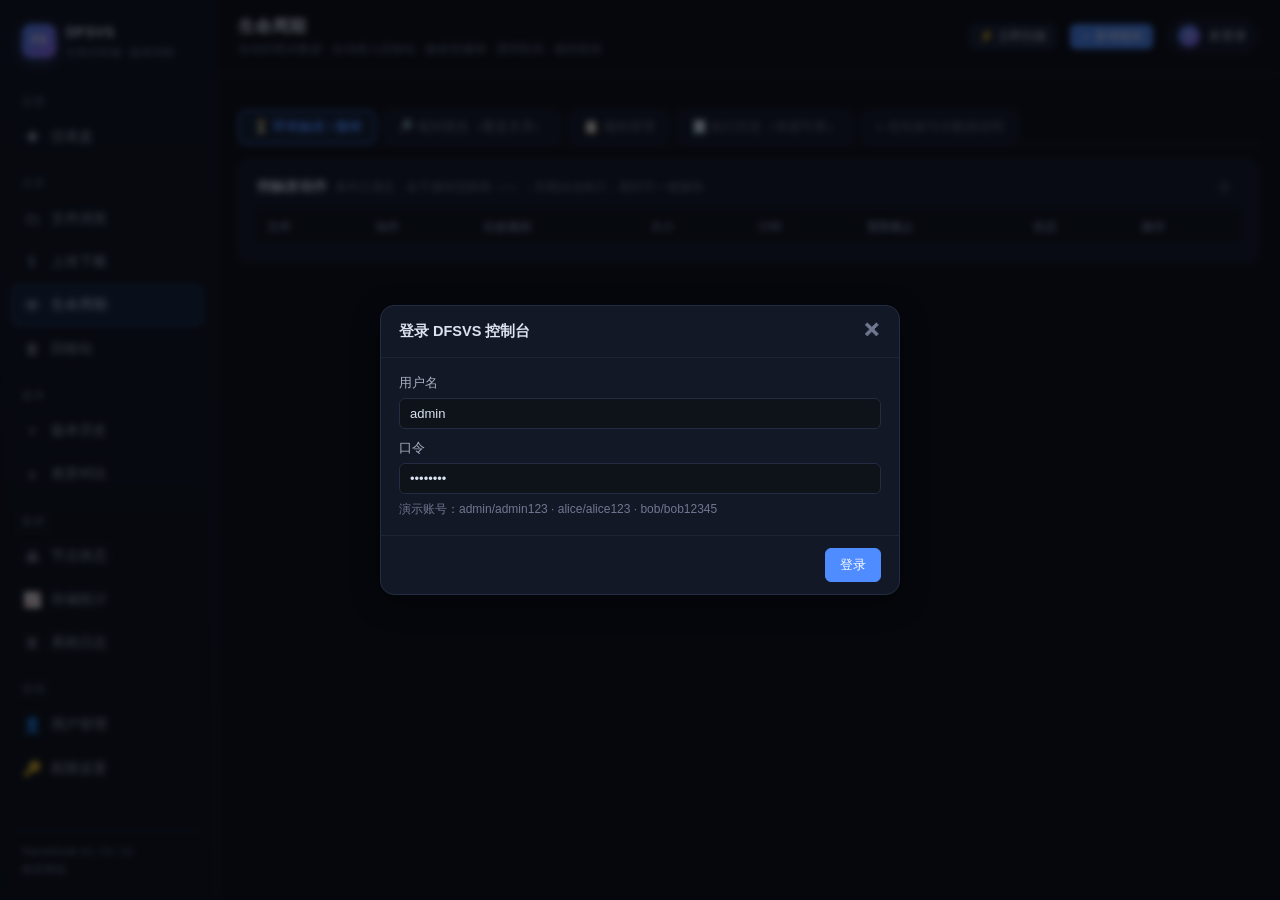
==== frontend/lifecycle.html @ ba08d22b "A RESULT" ====
<!DOCTYPE html>
<html lang="zh-CN">
<head>
<meta charset="utf-8">
<meta name="viewport" content="width=device-width, initial-scale=1">
<title>生命周期 · DFSVS</title>
<link rel="stylesheet" href="css/app.css">
<style>
  .rule-path { font-family: var(--mono); font-size: 12.5px; color: var(--accent); }
  .grace-pill { font-family: var(--mono); font-size: 12px; padding: 2px 8px;
    border-radius: 10px; background: var(--warn-soft); color: var(--warn);
    border: 1px solid rgba(240,165,53,.35); white-space: nowrap; }
  .grace-pill.urgent { background: var(--bad-soft); color: var(--bad);
    border-color: rgba(229,83,75,.4); }
  .act-archive { color: var(--info); }
  .act-trash { color: var(--warn); }
  .shadow-note { color: var(--muted); font-size: 11.5px; }
  .rule-off td { opacity: .55; }
  .tabs { display: flex; gap: 6px; margin-bottom: 14px; flex-wrap: wrap; }
  .tab { padding: 6px 14px; border: 1px solid var(--border); border-radius: 8px;
    background: var(--panel); cursor: pointer; font-size: 13px; user-select: none; }
  .tab.active { border-color: var(--accent); background: var(--accent-soft);
    color: var(--accent); font-weight: 600; }
  .filter-bar { display: flex; gap: 8px; align-items: center; margin-bottom: 10px; flex-wrap: wrap; }
  .filter-bar input, .filter-bar select { width: auto; padding: 4px 8px; }
  .lc-explain { line-height: 1.9; }
  .lc-explain b { color: var(--text); }
  .st-archived, .st-restored, .st-trashed, .st-canceled, .st-skipped { font-weight: 600; }
  .st-archived { color: var(--info); }
  .st-restored { color: var(--ok); }
  .st-trashed { color: var(--warn); }
  .st-canceled { color: var(--muted); }
  .cold-badge { font-size: 11px; }
</style>
</head>
<body>
<div class="layout">
  <aside id="sidebar" class="sidebar"></aside>
  <main class="main">
    <header class="topbar">
      <div>
        <h1 id="page-title">生命周期</h1>
        <div class="sub" id="page-sub">自动归档冷数据 · 自动移入回收站 · 触发前撤销 · 透明取回 · 规则留痕</div>
      </div>
      <div class="spacer"></div>
      <button class="btn sm" id="btn-scan" title="立即执行一轮评估">⚡ 立即扫描</button>
      <button class="btn sm primary" id="btn-add">＋ 新增规则</button>
      <div class="userchip" id="userchip"></div>
    </header>

    <section class="content">
      <div id="no-perm" class="card" style="display:none">
        <div class="empty"><div class="big">🔒</div>需要 admin 角色才能管理生命周期规则（可只读查看）</div>
      </div>

      <!-- KPI -->
      <div class="grid cols-5" style="margin-bottom:16px" id="sum-row"></div>

      <div class="tabs">
        <div class="tab active" data-tab="pending">⏳ 即将触发 / 撤销</div>
        <div class="tab" data-tab="preview">🔎 规则预览（覆盖关系）</div>
        <div class="tab" data-tab="rules">📋 规则管理</div>
        <div class="tab" data-tab="history">🧾 执行历史（有据可查）</div>
        <div class="tab" data-tab="explain">ℹ 优先级与冷数据说明</div>
      </div>

      <!-- 即将触发 -->
      <div class="card pane" id="pane-pending">
        <div class="card-title">待触发动作
          <span class="hint">条件已满足，处于撤销宽限期（<b id="grace-hint">--</b>）；到期自动执行，期间可一键撤销</span>
          <span class="spacer"></span>
          <button class="btn xs ghost btn-reload">⟳</button>
        </div>
        <div class="table-wrap"><table class="tbl">
          <thead><tr>
            <th>文件</th><th>动作</th><th>生效规则</th><th class="right">大小</th>
            <th>计时</th><th>宽限截止</th><th>状态</th><th>操作</th>
          </tr></thead>
          <tbody id="pending-body"></tbody>
        </table></div>
      </div>

      <!-- 预览 -->
      <div class="card pane" id="pane-preview" style="display:none">
        <div class="card-title">规则预览
          <span class="hint">模拟当前所有规则对每个文件的命中结果；年龄达到阈值即会在宽限后触发</span>
          <span class="spacer"></span>
          <button class="btn xs ghost btn-reload">⟳</button>
        </div>
        <div class="filter-bar">
          <label class="fl" style="flex-direction:row;align-items:center;gap:6px">
            路径过滤 <input type="text" id="pv-path" placeholder="/data" style="width:180px"></label>
          <label class="fl" style="flex-direction:row;align-items:center;gap:6px">
            动作
            <select id="pv-action"><option value="">全部</option>
              <option value="archive">归档冷数据</option>
              <option value="trash">移入回收站</option></select></label>
          <label class="fl" style="flex-direction:row;align-items:center;gap:6px">
            <select id="pv-state">
              <option value="due">仅已到期</option>
              <option value="all">全部命中</option>
              <option value="notdue">仅未到期</option>
              <option value="shadow">有被覆盖规则</option>
            </select></label>
          <button class="btn xs primary" id="pv-run">应用</button>
          <span class="small muted" id="pv-count"></span>
        </div>
        <div class="table-wrap"><table class="tbl">
          <thead><tr>
            <th>文件</th><th>动作</th><th>生效规则（优先级）</th>
            <th>计时基准</th><th>年龄 / 阈值</th><th>当前层</th>
            <th>结论</th><th>覆盖的低优先规则</th>
          </tr></thead>
          <tbody id="preview-body"></tbody>
        </table></div>
      </div>

      <!-- 规则管理 -->
      <div class="card pane" id="pane-rules" style="display:none">
        <div class="card-title">生命周期规则
          <span class="hint">按 优先级↓ · 路径长度↓ 排序；同动作首条命中生效，其余被覆盖</span>
          <span class="spacer"></span>
          <button class="btn xs ghost btn-reload">⟳</button>
        </div>
        <div class="table-wrap"><table class="tbl">
          <thead><tr>
            <th>优先级</th><th>规则名</th><th>路径</th><th>匹配</th><th>动作</th>
            <th>条件</th><th>计时基准</th><th>状态</th><th>操作</th>
          </tr></thead>
          <tbody id="rules-body"></tbody>
        </table></div>
      </div>

      <!-- 历史 -->
      <div class="card pane" id="pane-history" style="display:none">
        <div class="card-title">执行历史
          <span class="hint">某文件被哪条规则动过：归档 / 透明取回 / 移入回收站 / 撤销 全部留痕</span>
          <span class="spacer"></span>
          <button class="btn xs ghost btn-reload">⟳</button>
        </div>
        <div class="filter-bar">
          <label class="fl" style="flex-direction:row;align-items:center;gap:6px">
            文件路径 <input type="text" id="h-path" placeholder="/data/users.json" style="width:200px"></label>
          <select id="h-action"><option value="">全部动作</option>
            <option value="archive">归档</option><option value="trash">回收站</option></select>
          <select id="h-status"><option value="">全部状态</option>
            <option value="archived">已归档</option><option value="restored">已取回</option>
            <option value="trashed">已移回收站</option><option value="canceled">已撤销</option>
            <option value="skipped">跳过</option><option value="failed">失败</option></select>
          <button class="btn xs primary" id="h-run">查询</button>
        </div>
        <div class="table-wrap"><table class="tbl">
          <thead><tr>
            <th>时间</th><th>文件</th><th>动作</th><th>状态</th>
            <th>来源规则</th><th>执行者</th><th>详情</th>
          </tr></thead>
          <tbody id="history-body"></tbody>
        </table></div>
      </div>

      <!-- 说明 -->
      <div class="card pane" id="pane-explain" style="display:none">
        <div class="card-title">规则优先级、覆盖关系与冷数据机制</div>
        <div class="small lc-explain">
          <p><b>1. 规则构成</b>：每条规则 = 路径范围（前缀匹配 / 精确匹配）+ 动作（归档冷数据 / 移入回收站）
            + 触发条件（超过 N 个时间单位没有「最近访问 atime / 最近修改 mtime / 创建 ctime」）+ 优先级。</p>
          <p><b>2. 优先级与覆盖</b>：同一文件可能被多条规则命中。
            归档与回收站是两个<b>独立</b>的动作，分别裁决；每个动作内部按
            <span class="mono">优先级数值 ↓ → 路径前缀长度 ↓ → 创建时间 ↑</span> 排序，
            <b>第一条生效，其余标记为「被覆盖」</b>。例如 <span class="mono">/data 30 天归档(p120)</span>
            会覆盖 <span class="mono">/ 60 天归档(p50)</span>——预览页直接展示覆盖链，不会悄悄漏过。</p>
          <p><b>3. 触发前撤销（两阶段执行）</b>：文件首次满足条件时不会立刻执行，而是进入
            <b>撤销宽限期（<span id="grace-hint-2">--</span>）</b>，出现在「即将触发」页并倒计时。
            宽限期内可一键撤销：在文件被重新访问/修改、或规则被修改之前，系统不会再次自动触发；
            规则停用/删除、文件被访问或移动导致条件不再成立时，待触发动作会<b>自动撤销并留痕</b>。</p>
          <p><b>4. 归档与透明取回</b>：归档时文件独占的块从 DataNode 热副本下沉到 NameNode 的
            <b>冷归档库</b>（写入后复核 sha256，<b>内容不丢</b>），块表标记
            <span class="mono">tier=cold</span> 且不再参与热副本恢复队列；
            被多个文件共享的去重块若仍有热引用，则保留热副本。任何下载 / 预览 / 缩略图 /
            历史版本读取都会<b>自动取回</b>：冷库校验 → 重新按副本数流水线复制回 DataNode →
            块层回到 hot → 删除冷库副本。调用方完全无感知，响应头
            <span class="mono">X-Restored-Blocks / X-From-Cold</span> 会标注本次取回的块数。</p>
          <p><b>5. 自动回收站</b>：到期文件走与手动删除完全相同的删除保护路径进入回收站，
            回收站条目记录来源规则；可在回收站页恢复（恢复后仍是归档层，访问时同样自动取回）。</p>
          <p><b>6. 有据可查</b>：每次归档 / 取回 / 移入回收站 / 撤销都写入执行历史与系统审计日志，
            可按文件路径反查「它被哪条规则动过」；文件详情抽屉中也有同样的生命周期视图。</p>
        </div>
      </div>
    </section>
  </main>
</div>
<div id="toasts"></div>
<script src="js/app.js"></script>
<script>
"use strict";
const { api, esc, fmtBytes, fmtTs, fmtAgo, fmtAge, toast, confirmDlg, modal,
        tierBadge, getToken } = DFSVS;

let rulesData = [];
let meta = { grace_seconds: 120 };
let isAdmin = false;

const ACTION_LABEL = { archive: "归档冷数据", trash: "移入回收站" };
const BASE_LABEL = { atime: "最近访问", mtime: "最近修改", ctime: "创建时间" };
const UNIT_LABEL = { seconds: "秒", minutes: "分钟", hours: "小时", days: "天" };

// ------------------------------------------------------------------ KPI
async function loadStats() {
  try {
    const d = await api("GET", "/api/lifecycle/rules");
    rulesData = d.rules;
    meta.grace_seconds = d.grace_seconds;
    const s = d.stats;
    const cells = [
      { label: "生效规则", value: `${s.enabled_rules}/${s.rules}`, sub: "启用 / 总数", cls: "" },
      { label: "宽限期待触发", value: s.pending, sub: `${s.due_now} 个已到执行时刻`, cls: s.pending ? "warn" : "ok" },
      { label: "冷归档文件", value: s.archived_files, sub: `冷库 ${s.cold_blocks} 块`, cls: "accent" },
      { label: "历史留痕", value: s.history_total, sub: "归档/取回/回收/撤销", cls: "" },
      { label: "撤销宽限期", value: fmtAge(d.grace_seconds), sub: `扫描周期 ${fmtAge(meta.scan_interval || 20)}`, cls: "" },
    ];
    document.getElementById("sum-row").innerHTML = cells.map(c => `
      <div class="kpi ${c.cls}">
        <div class="k-label">${esc(c.label)}</div>
        <div class="k-value" style="font-size:20px">${esc(String(c.value))}</div>
        <div class="k-sub">${esc(c.sub)}</div>
      </div>`).join("");
    const gh = fmtAge(d.grace_seconds);
    document.getElementById("grace-hint").textContent = gh;
    document.getElementById("grace-hint-2").textContent = gh;
  } catch (e) { toast("加载失败：" + e.message, "bad"); }
}

// ------------------------------------------------------------------ 待触发
async function loadPending() {
  const d = await api("GET", "/api/lifecycle/pending");
  const body = document.getElementById("pending-body");
  if (!d.items.length) {
    body.innerHTML = `<tr><td colspan="8" class="empty">
      <div class="big">✅</div>当前没有待触发动作（规则未命中，或已全部执行/撤销）</td></tr>`;
    return;
  }
  body.innerHTML = d.items.map(p => {
    const urgent = p.grace_left < 30;
    const refTs = p.reference_ts ? fmtTs(p.reference_ts) : "-";
    return `
    <tr>
      <td>
        <div style="font-weight:600">${esc(p.name)}</div>
        <div class="rule-path">${esc(p.path)}</div>
      </td>
      <td class="act-${p.action}"><b>${esc(ACTION_LABEL[p.action] || p.action)}</b></td>
      <td><span class="badge acc plain">${esc(p.rule_name)}</span></td>
      <td class="num right">${fmtBytes(p.size)}</td>
      <td class="small dim">${esc(BASE_LABEL[p.age_base] || p.age_base)}<br>${refTs}</td>
      <td class="small">${fmtTs(p.due_at)}<br><span class="grace-pill ${urgent ? "urgent" : ""}" data-left="${p.grace_left}">
          ⏳ ${fmtAge(p.grace_left)} 后执行</span></td>
      <td>${p.grace_left <= 0 ? '<span class="badge bad plain">即将执行</span>'
                              : '<span class="badge warn plain">宽限中</span>'}</td>
      <td class="nowrap">
        <button class="btn xs warn p-cancel" data-id="${esc(p.id)}"
                ${isAdmin ? "" : "disabled"}>↩ 撤销</button>
      </td>
    </tr>`;
  }).join("");
  body.querySelectorAll(".p-cancel").forEach(b => b.onclick = () =>
    confirmDlg(`撤销该待触发动作？\n撤销后，在文件被重新访问/修改或规则变更前，不会再次自动触发。`,
      async () => {
        try {
          await api("POST", "/api/lifecycle/pending/" + encodeURIComponent(b.dataset.id) + "/cancel",
                    { note: "用户在页面手动撤销" });
          toast("已撤销（宽限期内，不会立刻再触发）", "ok");
          refreshAll();
        } catch (e) { toast("撤销失败：" + e.message, "bad"); }
      }));
}

// ------------------------------------------------------------------ 预览
async function loadPreview() {
  const scopePath = document.getElementById("pv-path").value.trim();
  const action = document.getElementById("pv-action").value;
  const state = document.getElementById("pv-state").value;
  const q = scopePath ? "?path=" + encodeURIComponent(scopePath) : "";
  const d = await api("GET", "/api/lifecycle/preview" + q);
  let items = d.items;
  if (action) items = items.filter(x => x.action === action);
  if (state === "due") items = items.filter(x => x.due);
  if (state === "notdue") items = items.filter(x => !x.due);
  if (state === "shadow") items = items.filter(x => x.shadowed.length);
  document.getElementById("pv-count").textContent =
    `${items.length} 行（命中 ${d.total}，已到期 ${d.due_count}，宽限中 ${d.in_grace_count}）`;
  const body = document.getElementById("preview-body");
  if (!items.length) {
    body.innerHTML = `<tr><td colspan="8" class="empty small">无匹配项</td></tr>`;
    return;
  }
  body.innerHTML = items.map(x => {
    let conclusion;
    if (x.exempted) conclusion = '<span class="badge dim plain">已撤销豁免</span>';
    else if (x.pending_id) conclusion = '<span class="badge warn plain">宽限中</span>';
    else if (x.due) conclusion = '<span class="badge bad plain">已到期·下次扫描触发</span>';
    else conclusion = '<span class="badge ok plain">未到期</span>';
    const pct = Math.min(100, (x.age_seconds / x.threshold_seconds) * 100);
    return `
    <tr>
      <td><div style="font-weight:600">${esc(x.name)}</div>
          <div class="rule-path">${esc(x.path)}</div></td>
      <td class="act-${x.action}">${esc(ACTION_LABEL[x.action])}</td>
      <td><span class="badge acc plain">${esc(x.rule_name)}</span>
          <span class="mono small dim">#${x.priority}</span></td>
      <td class="small">${esc(x.age_base_label)}</td>
      <td style="min-width:150px">
        <div class="small mono">${fmtAge(x.age_seconds)} / ${fmtAge(x.threshold_seconds)}
          ${x.due ? "· 已超期" : ""}</div>
        <div class="pbar thin ${x.due ? "bad" : pct > 70 ? "warn" : "ok"}"
             style="width:130px;margin-top:3px"><i style="width:${pct.toFixed(1)}%"></i></div>
      </td>
      <td>${tierBadge(x.tier) || '<span class="badge dim plain">热</span>'}</td>
      <td>${conclusion}</td>
      <td class="small">${x.shadowed.length
          ? x.shadowed.map(s => `<div class="shadow-note" title="被更高优先级规则覆盖">
              ⊖ ${esc(s.rule_name)} <span class="mono">#${s.priority}</span></div>`).join("")
          : '<span class="muted">—</span>'}</td>
    </tr>`;
  }).join("");
}

// ------------------------------------------------------------------ 规则
function renderRules() {
  const body = document.getElementById("rules-body");
  if (!rulesData.length) {
    body.innerHTML = `<tr><td colspan="9" class="empty small">暂无规则</td></tr>`;
    return;
  }
  body.innerHTML = rulesData.map(r => `
    <tr class="${r.enabled ? "" : "rule-off"}">
      <td class="num"><b>${r.priority}</b></td>
      <td>${esc(r.name)}<div class="small muted">${esc(r.note || "")}</div></td>
      <td class="rule-path">${esc(r.path)}${r.path === "/" ? ' <span class="muted">(全局)</span>' : ""}</td>
      <td>${r.match === "exact" ? "精确" : "前缀"}</td>
      <td class="act-${r.action}">${esc(ACTION_LABEL[r.action])}</td>
      <td class="num">${r.age_amount} ${UNIT_LABEL[r.age_unit]}</td>
      <td class="small">${esc(BASE_LABEL[r.age_base])}</td>
      <td>${r.enabled ? '<span class="badge ok plain">启用</span>'
                      : '<span class="badge dim plain">停用</span>'}</td>
      <td class="nowrap">
        <button class="btn xs r-edit" data-id="${esc(r.id)}" ${isAdmin ? "" : "disabled"}>✎</button>
        <button class="btn xs ghost r-toggle" data-id="${esc(r.id)}" data-en="${r.enabled ? 0 : 1}"
                ${isAdmin ? "" : "disabled"}>${r.enabled ? "停用" : "启用"}</button>
        <button class="btn xs danger r-del" data-id="${esc(r.id)}"
                ${isAdmin ? "" : "disabled"}>删除</button>
      </td>
    </tr>`).join("");
  body.querySelectorAll(".r-edit").forEach(b => b.onclick = () =>
    ruleDialog(rulesData.find(r => r.id === b.dataset.id)));
  body.querySelectorAll(".r-del").forEach(b => b.onclick = () =>
    confirmDlg("删除该规则？其名下所有待触发动作会立即自动撤销，历史留痕保留。",
      async () => {
        try { await api("DELETE", "/api/lifecycle/rules/" + encodeURIComponent(b.dataset.id));
          toast("规则已删除", "ok"); refreshAll(); }
        catch (e) { toast(e.message, "bad"); }
      }, true));
  body.querySelectorAll(".r-toggle").forEach(b => b.onclick = async () => {
    try {
      await api("POST", "/api/lifecycle/rules/" + encodeURIComponent(b.dataset.id) + "/toggle",
                { enabled: b.dataset.en === "1" });
      toast("已更新", "ok"); refreshAll();
    } catch (e) { toast(e.message, "bad"); }
  });
}

function ruleDialog(existing) {
  const isEdit = !!existing;
  const r = existing || {
    name: "", path: "/", match: "prefix", action: "archive",
    age_amount: 30, age_unit: "days", age_base: "atime", priority: 100,
    enabled: true, note: "",
  };
  const body = document.createElement("div");
  body.innerHTML = `
    <div class="form-row" style="margin-bottom:10px">
      <label class="fl" style="flex:2">规则名称
        <input type="text" id="f-name" value="${esc(r.name)}" placeholder="例如：数据目录冷归档"></label>
      <label class="fl">优先级（大优先）
        <input type="number" id="f-prio" value="${r.priority}"></label>
    </div>
    <div class="form-row" style="margin-bottom:10px">
      <label class="fl" style="flex:2">路径
        <input type="text" id="f-path" value="${esc(r.path)}" placeholder="/data"></label>
      <label class="fl">匹配方式
        <select id="f-match">
          <option value="prefix" ${r.match === "prefix" ? "selected" : ""}>前缀（含子目录）</option>
          <option value="exact" ${r.match === "exact" ? "selected" : ""}>精确路径</option>
        </select></label>
    </div>
    <div class="form-row" style="margin-bottom:10px">
      <label class="fl">动作
        <select id="f-action">
          <option value="archive" ${r.action === "archive" ? "selected" : ""}>❄ 归档到冷数据</option>
          <option value="trash" ${r.action === "trash" ? "selected" : ""}>🗑 移入回收站</option>
        </select></label>
      <label class="fl">计时基准
        <select id="f-base">
          <option value="atime" ${r.age_base === "atime" ? "selected" : ""}>最近访问时间</option>
          <option value="mtime" ${r.age_base === "mtime" ? "selected" : ""}>最近修改时间</option>
          <option value="ctime" ${r.age_base === "ctime" ? "selected" : ""}>创建时间</option>
        </select></label>
      <label class="fl">超过
        <span style="display:flex;gap:6px">
          <input type="number" id="f-amount" value="${r.age_amount}" min="1" style="flex:1">
          <select id="f-unit" style="flex:1">
            ${Object.entries(UNIT_LABEL).map(([v, l]) =>
              `<option value="${v}" ${r.age_unit === v ? "selected" : ""}>${l}</option>`).join("")}
          </select>
        </span></label>
    </div>
    <label class="fl">备注 <input type="text" id="f-note" value="${esc(r.note || "")}"></label>
    <div class="small muted" style="margin-top:8px">
      条件满足后先进入 <b>${fmtAge(meta.grace_seconds)}</b> 撤销宽限期再执行；
      同动作被多条规则命中时，按优先级/路径长度取第一条，其余在预览中标记为被覆盖。
    </div>`;
  modal({
    title: isEdit ? "编辑生命周期规则" : "新增生命周期规则", body, wide: true,
    okText: isEdit ? "保存" : "创建",
    onOk: async (el) => {
      const payload = {
        name: el.querySelector("#f-name").value.trim(),
        path: el.querySelector("#f-path").value.trim() || "/",
        match: el.querySelector("#f-match").value,
        action: el.querySelector("#f-action").value,
        age_base: el.querySelector("#f-base").value,
        age_amount: +el.querySelector("#f-amount").value,
        age_unit: el.querySelector("#f-unit").value,
        priority: +el.querySelector("#f-prio").value || 0,
        note: el.querySelector("#f-note").value,
        enabled: true,
      };
      try {
        if (isEdit) await api("PUT", "/api/lifecycle/rules/" + encodeURIComponent(r.id), payload);
        else await api("POST", "/api/lifecycle/rules", payload);
        toast(isEdit ? "规则已更新" : "规则已创建", "ok");
        refreshAll();
      } catch (e) { toast(e.message, "bad"); return false; }
    }
  });
}

// ------------------------------------------------------------------ 历史
function statusBadge(st) {
  const map = {
    archived: ["st-archived", "❄ 已归档"],
    restored: ["st-restored", "⟳ 已取回"],
    trashed: ["st-trashed", "🗑 移入回收站"],
    canceled: ["st-canceled", "↩ 已撤销"],
    skipped: ["st-canceled", "跳过"],
    archived_failed: ["st-canceled", "失败"],
  };
  const [cls, label] = map[st] || ["", st];
  return `<span class="${cls}">${esc(label)}</span>`;
}

async function loadHistory() {
  const path = document.getElementById("h-path").value.trim();
  const action = document.getElementById("h-action").value;
  const status = document.getElementById("h-status").value;
  const q = new URLSearchParams();
  if (path) q.set("path", path);
  if (action) q.set("action", action);
  if (status) q.set("status", status);
  q.set("limit", "200");
  const d = await api("GET", "/api/lifecycle/history?" + q.toString());
  const body = document.getElementById("history-body");
  if (!d.items.length) {
    body.innerHTML = `<tr><td colspan="7" class="empty small">暂无历史记录</td></tr>`;
    return;
  }
  body.innerHTML = d.items.map(h => `
    <tr>
      <td class="small nowrap">${fmtTs(h.ts)}</td>
      <td><div style="font-weight:600">${esc(h.name)}</div>
          <div class="rule-path">${esc(h.path)}</div></td>
      <td class="act-${h.action} small">${esc(ACTION_LABEL[h.action] || h.action)}</td>
      <td>${statusBadge(h.status)}</td>
      <td>${h.rule_name ? `<span class="badge acc plain">${esc(h.rule_name)}</span>`
                        : '<span class="muted small">—</span>'}</td>
      <td class="small">${esc(h.by)}</td>
      <td class="small dim" style="max-width:420px">${esc(h.detail || "")}
        ${h.freed_bytes != null ? `<br><span class="mono">释放热存储 ${fmtBytes(h.freed_bytes)}</span>` : ""}</td>
    </tr>`).join("");
}

// ------------------------------------------------------------------ 交互
document.querySelectorAll(".tab").forEach(t => t.onclick = () => {
  document.querySelectorAll(".tab").forEach(x => x.classList.remove("active"));
  t.classList.add("active");
  document.querySelectorAll(".pane").forEach(p => p.style.display = "none");
  document.getElementById("pane-" + t.dataset.tab).style.display = "";
  if (t.dataset.tab === "pending") loadPending();
  if (t.dataset.tab === "preview") loadPreview();
  if (t.dataset.tab === "rules") renderRules();
  if (t.dataset.tab === "history") loadHistory();
});
document.getElementById("pv-run").onclick = loadPreview;
document.getElementById("h-run").onclick = loadHistory;
document.getElementById("btn-add").onclick = () => ruleDialog(null);
document.getElementById("btn-scan").onclick = async () => {
  if (!isAdmin) return toast("仅 admin 可手动扫描", "warn");
  try {
    const r = await api("POST", "/api/lifecycle/scan", {});
    toast(`扫描完成：新增 ${r.created} · 执行 ${r.executed} · 撤销 ${r.canceled}`, "ok");
    refreshAll();
  } catch (e) { toast(e.message, "bad"); }
};
document.querySelectorAll(".btn-reload").forEach(b => b.onclick = refreshAll);

async function refreshAll() {
  await loadStats();
  const active = document.querySelector(".tab.active").dataset.tab;
  if (active === "pending") loadPending();
  else if (active === "preview") loadPreview();
  else if (active === "rules") renderRules();
  else if (active === "history") loadHistory();
}

initPage("lifecycle.html", "生命周期").then(async () => {
  const me = await api("GET", "/api/auth/me");
  isAdmin = (me.caps || []).includes("admin");
  document.getElementById("btn-add").style.display = isAdmin ? "" : "none";
  document.getElementById("btn-scan").style.display = isAdmin ? "" : "none";
  if (!isAdmin) document.getElementById("no-perm").style.display = "";
  await refreshAll();
  DFSVS.poll(async () => {
    if (document.querySelector(".tab.active").dataset.tab === "pending") {
      await loadStats();
      loadPending();
    }
  }, 5000);
});
</script>
</body>
</html>
---- frontend/css/app.css ----
/* ============================================================================
   app.css — DFSVS 控制台全局样式（暗色主题设计系统）
   ========================================================================== */

:root {
  --bg: #0b0e14;
  --bg-soft: #0e1219;
  --panel: #131826;
  --panel-2: #1a2032;
  --panel-3: #212a40;
  --border: #232c42;
  --border-soft: #1c2436;
  --text: #dbe2f1;
  --text-dim: #a7b0c3;
  --muted: #6f7890;
  --accent: #4f8cff;
  --accent-soft: rgba(79, 140, 255, .14);
  --accent-2: #9b6cff;
  --ok: #2fbf71;
  --ok-soft: rgba(47, 191, 113, .14);
  --warn: #f0a538;
  --warn-soft: rgba(240, 165, 56, .14);
  --bad: #e5534b;
  --bad-soft: rgba(229, 83, 75, .14);
  --info: #39bcd0;
  --mono: "SFMono-Regular", "JetBrains Mono", Consolas, "Liberation Mono",
          Menlo, monospace;
  --sans: -apple-system, "Segoe UI", "PingFang SC", "Microsoft YaHei",
          "Noto Sans CJK SC", sans-serif;
  --radius: 10px;
  --radius-sm: 6px;
  --shadow: 0 8px 28px rgba(0, 0, 0, .45);
  --sidebar-w: 216px;
}

* { box-sizing: border-box; }
html, body { margin: 0; padding: 0; }
body {
  background: var(--bg);
  color: var(--text);
  font-family: var(--sans);
  font-size: 14px;
  line-height: 1.55;
  min-height: 100vh;
}
a { color: var(--accent); text-decoration: none; }
a:hover { text-decoration: underline; }
::selection { background: rgba(79,140,255,.35); }

/* 滚动条 */
::-webkit-scrollbar { width: 10px; height: 10px; }
::-webkit-scrollbar-thumb { background: #2a3450; border-radius: 6px; }
::-webkit-scrollbar-track { background: transparent; }

/* ---------------------------------------------------------------- 布局 */
.layout { display: flex; min-height: 100vh; }

.sidebar {
  width: var(--sidebar-w);
  flex: 0 0 var(--sidebar-w);
  background: linear-gradient(180deg, #10141f 0%, #0c1017 100%);
  border-right: 1px solid var(--border-soft);
  position: sticky; top: 0;
  height: 100vh;
  display: flex; flex-direction: column;
  padding: 18px 12px;
  overflow-y: auto;
}
.sidebar .logo {
  display: flex; align-items: center; gap: 10px;
  padding: 4px 10px 16px;
}
.sidebar .logo .mark {
  width: 34px; height: 34px; border-radius: 9px;
  background: linear-gradient(135deg, var(--accent), var(--accent-2));
  display: flex; align-items: center; justify-content: center;
  font-family: var(--mono); font-weight: 700; color: #fff; font-size: 13px;
  box-shadow: 0 4px 14px rgba(79,140,255,.35);
}
.sidebar .logo .name { font-weight: 700; letter-spacing: .4px; }
.sidebar .logo .sub { font-size: 11px; color: var(--muted); }

.nav-group { margin-top: 10px; }
.nav-group .gt {
  font-size: 11px; color: var(--muted); padding: 6px 10px 4px;
  text-transform: uppercase; letter-spacing: 1px;
}
.nav-item {
  display: flex; align-items: center; gap: 10px;
  padding: 8px 10px; margin: 2px 0;
  border-radius: var(--radius-sm);
  color: var(--text-dim); cursor: pointer;
  border: 1px solid transparent;
}
.nav-item .ico { width: 18px; text-align: center; font-size: 15px; }
.nav-item:hover { background: var(--panel); color: var(--text); text-decoration: none; }
.nav-item.active {
  background: var(--accent-soft); color: #cfe0ff;
  border-color: rgba(79,140,255,.35);
}
.sidebar .foot {
  margin-top: auto; padding: 12px 10px 4px;
  font-size: 11px; color: var(--muted); border-top: 1px solid var(--border-soft);
}

.main { flex: 1; min-width: 0; display: flex; flex-direction: column; }

.topbar {
  display: flex; align-items: center; gap: 14px;
  padding: 14px 22px;
  border-bottom: 1px solid var(--border-soft);
  background: rgba(11,14,20,.8);
  backdrop-filter: blur(6px);
  position: sticky; top: 0; z-index: 30;
}
.topbar h1 { font-size: 17px; margin: 0; font-weight: 650; }
.topbar .sub { color: var(--muted); font-size: 12px; }
.topbar .spacer { flex: 1; }
.userchip {
  display: flex; align-items: center; gap: 8px;
  background: var(--panel); border: 1px solid var(--border);
  padding: 5px 10px; border-radius: 20px; font-size: 12.5px; cursor: pointer;
}
.userchip .avatar {
  width: 22px; height: 22px; border-radius: 50%;
  background: linear-gradient(135deg, var(--accent), var(--accent-2));
  color: #fff; display: flex; align-items: center; justify-content: center;
  font-size: 11px; font-weight: 700;
}
.userchip .role { color: var(--muted); font-size: 11px; }

.content { padding: 20px 22px 60px; max-width: 1500px; width: 100%; }

/* ---------------------------------------------------------------- 卡片 */
.card {
  background: var(--panel);
  border: 1px solid var(--border);
  border-radius: var(--radius);
  padding: 16px 18px;
  margin-bottom: 16px;
}
.card > h2, .card > .card-title {
  font-size: 14px; margin: 0 0 12px; color: var(--text);
  display: flex; align-items: center; gap: 8px; font-weight: 650;
}
.card > h2 .hint, .card-title .hint { color: var(--muted); font-weight: 400; font-size: 12px; }
.card-title .spacer { flex: 1; }

.grid { display: grid; gap: 14px; }
.grid.cols-2 { grid-template-columns: 1fr 1fr; }
.grid.cols-3 { grid-template-columns: repeat(3, 1fr); }
.grid.cols-4 { grid-template-columns: repeat(4, 1fr); }
.grid.cols-5 { grid-template-columns: repeat(5, 1fr); }
@media (max-width: 1200px) {
  .grid.cols-4, .grid.cols-5 { grid-template-columns: repeat(3, 1fr); }
}
@media (max-width: 900px) {
  .grid.cols-2, .grid.cols-3, .grid.cols-4, .grid.cols-5 { grid-template-columns: 1fr 1fr; }
  .layout { flex-direction: column; }
  .sidebar { width: 100%; flex: none; height: auto; position: static; }
}

/* KPI 数字块 */
.kpi {
  background: var(--panel); border: 1px solid var(--border);
  border-radius: var(--radius); padding: 14px 16px;
}
.kpi .k-label { color: var(--muted); font-size: 12px; margin-bottom: 4px; }
.kpi .k-value { font-size: 24px; font-weight: 700; font-family: var(--mono); }
.kpi .k-sub { font-size: 11.5px; color: var(--muted); margin-top: 2px; }
.kpi.ok .k-value { color: var(--ok); }
.kpi.warn .k-value { color: var(--warn); }
.kpi.bad .k-value { color: var(--bad); }
.kpi.accent .k-value { color: var(--accent); }

/* ---------------------------------------------------------------- 按钮 */
.btn {
  display: inline-flex; align-items: center; gap: 6px;
  background: var(--panel-2); color: var(--text);
  border: 1px solid var(--border);
  padding: 7px 14px; border-radius: var(--radius-sm);
  font-size: 13px; cursor: pointer; font-family: var(--sans);
  transition: filter .12s, background .12s;
  user-select: none;
}
.btn:hover { filter: brightness(1.18); }
.btn:active { transform: translateY(1px); }
.btn:disabled { opacity: .45; cursor: not-allowed; }
.btn.primary { background: var(--accent); border-color: var(--accent); color: #fff; }
.btn.danger  { background: var(--bad); border-color: var(--bad); color: #fff; }
.btn.warn    { background: var(--warn); border-color: var(--warn); color: #201600; }
.btn.ok      { background: var(--ok); border-color: var(--ok); color: #04160b; }
.btn.ghost   { background: transparent; }
.btn.sm      { padding: 3px 9px; font-size: 12px; }
.btn.xs      { padding: 1px 7px; font-size: 11.5px; border-radius: 5px; }

.btn-group { display: inline-flex; gap: 8px; flex-wrap: wrap; }

/* ---------------------------------------------------------------- 表单 */
input[type=text], input[type=password], input[type=number], select, textarea {
  background: var(--bg-soft); color: var(--text);
  border: 1px solid var(--border); border-radius: var(--radius-sm);
  padding: 7px 10px; font-size: 13px; font-family: var(--sans);
  outline: none; min-width: 0;
}
input:focus, select:focus, textarea:focus { border-color: var(--accent); }
textarea { font-family: var(--mono); resize: vertical; }
label.fl { display: flex; flex-direction: column; gap: 5px; font-size: 12.5px; color: var(--text-dim); }
.form-row { display: flex; gap: 12px; flex-wrap: wrap; align-items: flex-end; }
.checkbox { display: inline-flex; align-items: center; gap: 6px; cursor: pointer; font-size: 13px; }

/* ---------------------------------------------------------------- 表格 */
.table-wrap { overflow-x: auto; }
table.tbl { width: 100%; border-collapse: collapse; font-size: 13px; }
.tbl th {
  text-align: left; color: var(--muted); font-weight: 600;
  padding: 8px 10px; border-bottom: 1px solid var(--border);
  font-size: 12px; white-space: nowrap; background: var(--bg-soft);
  position: sticky; top: 0;
}
.tbl td { padding: 7px 10px; border-bottom: 1px solid var(--border-soft); vertical-align: middle; }
.tbl tr:hover td { background: rgba(79,140,255,.05); }
.tbl .num { font-family: var(--mono); font-size: 12.5px; }
.tbl .dim { color: var(--muted); }

/* ---------------------------------------------------------------- 徽章 */
.badge {
  display: inline-flex; align-items: center; gap: 5px;
  padding: 2px 9px; border-radius: 20px; font-size: 11.5px;
  border: 1px solid transparent; white-space: nowrap; font-weight: 550;
}
.badge::before { content: ""; width: 7px; height: 7px; border-radius: 50%; background: currentColor; }
.badge.plain::before { display: none; }
.badge.ok   { color: var(--ok);   background: var(--ok-soft);   border-color: rgba(47,191,113,.35); }
.badge.warn { color: var(--warn); background: var(--warn-soft); border-color: rgba(240,165,56,.35); }
.badge.bad  { color: var(--bad);  background: var(--bad-soft);  border-color: rgba(229,83,75,.35); }
.badge.info { color: var(--info); background: rgba(57,188,208,.12); border-color: rgba(57,188,208,.35); }
.badge.acc  { color: var(--accent); background: var(--accent-soft); border-color: rgba(79,140,255,.35); }
.badge.dim  { color: var(--muted); background: rgba(111,120,144,.12); border-color: rgba(111,120,144,.3); }
.badge.violet { color: #b78cff; background: rgba(155,108,255,.13); border-color: rgba(155,108,255,.35); }

.chip {
  display: inline-block; padding: 1px 8px; border-radius: 5px;
  background: var(--panel-3); color: var(--text-dim);
  font-size: 11.5px; font-family: var(--mono);
}

.mono { font-family: var(--mono); }
.muted { color: var(--muted); }
.dim { color: var(--text-dim); }
.small { font-size: 12px; }
.nowrap { white-space: nowrap; }
.right { text-align: right; }
.center { text-align: center; }

/* ---------------------------------------------------------------- 进度条 */
.pbar {
  height: 8px; background: var(--panel-3); border-radius: 6px;
  overflow: hidden; position: relative;
}
.pbar > i {
  display: block; height: 100%; border-radius: 6px;
  background: linear-gradient(90deg, var(--accent), var(--accent-2));
  transition: width .25s;
}
.pbar.ok > i { background: linear-gradient(90deg, #239c5c, var(--ok)); }
.pbar.warn > i { background: linear-gradient(90deg, #c07f22, var(--warn)); }
.pbar.bad > i { background: linear-gradient(90deg, #b03a34, var(--bad)); }
.pbar.thin { height: 5px; }

/* ---------------------------------------------------------------- 弹窗 */
.modal-mask {
  position: fixed; inset: 0; background: rgba(4,6,10,.66);
  display: flex; align-items: center; justify-content: center;
  z-index: 100; backdrop-filter: blur(3px); padding: 20px;
}
.modal {
  background: var(--panel); border: 1px solid var(--border);
  border-radius: 14px; box-shadow: var(--shadow);
  width: 520px; max-width: 100%; max-height: 88vh;
  display: flex; flex-direction: column;
}
.modal.wide { width: 860px; }
.modal .m-head {
  padding: 14px 18px; border-bottom: 1px solid var(--border-soft);
  display: flex; align-items: center; font-weight: 650; font-size: 14.5px;
}
.modal .m-head .x { margin-left: auto; cursor: pointer; color: var(--muted); font-size: 18px; line-height: 1; }
.modal .m-head .x:hover { color: var(--bad); }
.modal .m-body { padding: 16px 18px; overflow-y: auto; }
.modal .m-foot {
  padding: 12px 18px; border-top: 1px solid var(--border-soft);
  display: flex; justify-content: flex-end; gap: 10px;
}

/* ---------------------------------------------------------------- 吐司 */
#toasts {
  position: fixed; right: 18px; bottom: 18px; z-index: 300;
  display: flex; flex-direction: column; gap: 8px; max-width: 380px;
}
.toast {
  background: var(--panel-2); border: 1px solid var(--border);
  border-left: 3px solid var(--accent);
  border-radius: 8px; padding: 10px 14px; font-size: 13px;
  box-shadow: var(--shadow); animation: slidein .18s ease-out;
  word-break: break-all;
}
.toast.ok   { border-left-color: var(--ok); }
.toast.warn { border-left-color: var(--warn); }
.toast.bad  { border-left-color: var(--bad); }
@keyframes slidein { from { transform: translateX(30px); opacity: 0; } to { transform: none; opacity: 1; } }

/* ---------------------------------------------------------------- 文件树 */
.tree { font-size: 13px; user-select: none; }
.tree .t-node { padding: 3px 6px; border-radius: 5px; cursor: pointer; display: flex; align-items: center; gap: 6px; white-space: nowrap; }
.tree .t-node:hover { background: var(--panel-2); }
.tree .t-node.sel { background: var(--accent-soft); color: #cfe0ff; }
.tree .t-node .tw { width: 14px; color: var(--muted); font-size: 10px; flex: 0 0 14px; text-align: center; }
.tree .t-node .tn { overflow: hidden; text-overflow: ellipsis; }
.tree .t-node .ts { margin-left: auto; color: var(--muted); font-size: 11px; font-family: var(--mono); padding-left: 10px; }
.tree .t-kids { margin-left: 16px; border-left: 1px dashed var(--border); padding-left: 4px; }

/* ---------------------------------------------------------------- 文件网格 */
.file-grid { display: grid; grid-template-columns: repeat(auto-fill, minmax(148px, 1fr)); gap: 12px; }
.fcard {
  background: var(--panel-2); border: 1px solid var(--border-soft);
  border-radius: var(--radius); padding: 10px; cursor: pointer;
  transition: border-color .12s, transform .12s;
  position: relative;
}
.fcard:hover { border-color: var(--accent); transform: translateY(-2px); }
.fcard.sel { border-color: var(--accent); background: var(--accent-soft); }
.fcard .thumb {
  height: 84px; border-radius: 7px; margin-bottom: 8px;
  background: var(--bg-soft); border: 1px solid var(--border-soft);
  display: flex; align-items: center; justify-content: center;
  overflow: hidden; font-size: 34px;
}
.fcard .thumb img { width: 100%; height: 100%; object-fit: cover; }
.fcard .fname {
  font-size: 12.5px; font-weight: 550; word-break: break-all;
  display: -webkit-box; -webkit-line-clamp: 2; -webkit-box-orient: vertical; overflow: hidden;
  min-height: 38px;
}
.fcard .fmeta { color: var(--muted); font-size: 11px; margin-top: 3px; font-family: var(--mono); }
.fcard .health-dot { position: absolute; top: 8px; right: 8px; width: 9px; height: 9px; border-radius: 50%; }
.health-dot.ok { background: var(--ok); }
.health-dot.under { background: var(--warn); }
.health-dot.missing { background: var(--bad); }

/* ---------------------------------------------------------------- 时间线 */
.timeline { position: relative; padding-left: 26px; }
.timeline::before {
  content: ""; position: absolute; left: 9px; top: 6px; bottom: 6px;
  width: 2px; background: var(--border);
}
.tl-item { position: relative; padding: 10px 12px; margin-bottom: 10px; }
.tl-item::before {
  content: ""; position: absolute; left: -23px; top: 16px;
  width: 12px; height: 12px; border-radius: 50%;
  background: var(--panel); border: 3px solid var(--accent);
}
.tl-item.merge::before { border-color: var(--accent-2); }
.tl-item.conflict::before { border-color: var(--bad); }
.tl-item .tl-head { display: flex; align-items: center; gap: 8px; flex-wrap: wrap; }
.tl-item .tl-msg { font-weight: 600; font-size: 13.5px; }
.tl-item .tl-meta { color: var(--muted); font-size: 12px; margin-top: 3px; font-family: var(--mono); }
.tl-item .tl-files { margin-top: 8px; display: none; }
.tl-item.open .tl-files { display: block; }
.tl-item { background: var(--panel); border: 1px solid var(--border-soft); border-radius: var(--radius); cursor: pointer; }
.tl-item:hover { border-color: var(--border); }

/* ---------------------------------------------------------------- 差异视图 */
.diff-box {
  font-family: var(--mono); font-size: 12.5px; line-height: 1.5;
  background: #0c1017; border: 1px solid var(--border);
  border-radius: var(--radius); overflow: auto; max-height: 640px;
}
.diff-unified .drow { display: flex; white-space: pre-wrap; word-break: break-all; }
.diff-unified .drow .ln {
  flex: 0 0 46px; text-align: right; padding: 0 8px; color: #4a5468;
  user-select: none; border-right: 1px solid var(--border-soft);
  font-size: 11px;
}
.diff-unified .drow .tx { padding: 0 10px; flex: 1; }
.drow.add  { background: rgba(47,191,113,.10); }
.drow.add .tx { color: #7fdca8; }
.drow.del  { background: rgba(229,83,75,.10); }
.drow.del .tx { color: #f0938c; }
.drow.hunk { background: rgba(79,140,255,.08); color: #8fb4ff; }
.drow.hunk .tx { color: #8fb4ff; }

.diff-split { width: 100%; border-collapse: collapse; font-family: var(--mono); font-size: 12.5px; }
.diff-split td { padding: 1px 8px; vertical-align: top; white-space: pre-wrap; word-break: break-all; }
.diff-split td.ln {
  width: 44px; text-align: right; color: #4a5468; user-select: none;
  border-right: 1px solid var(--border-soft); font-size: 11px; background: #0c1017;
}
.diff-split tr.eq td.txt { color: var(--text-dim); }
.diff-split tr.del td.txt.left  { background: rgba(229,83,75,.10); color: #f0938c; }
.diff-split tr.ins td.txt.right { background: rgba(47,191,113,.10); color: #7fdca8; }
.diff-split tr.rep td.txt.left  { background: rgba(229,83,75,.10); color: #f0938c; }
.diff-split tr.rep td.txt.right { background: rgba(47,191,113,.10); color: #7fdca8; }
.diff-split tr.gap td { color: var(--muted); background: rgba(111,120,144,.05); text-align: center; font-size: 11px; padding: 3px; }
.diff-split td.txt.left { border-right: 1px solid var(--border-soft); }
.diff-split .seg-hl { background: rgba(240,165,56,.30); border-radius: 3px; }
.diff-split tr.rep .seg-hl { background: rgba(240,165,56,.35); }

/* ---------------------------------------------------------------- 节点矩阵 */
.matrix { border-collapse: collapse; font-family: var(--mono); font-size: 12px; }
.matrix th, .matrix td { border: 1px solid var(--border-soft); padding: 4px 8px; text-align: center; }
.matrix th { background: var(--bg-soft); color: var(--muted); font-weight: 600; }
.matrix td.blk { text-align: left; }
.matrix td.c-ok { background: rgba(47,191,113,.16); color: var(--ok); }
.matrix td.c-corrupt { background: rgba(229,83,75,.2); color: var(--bad); }
.matrix td.c-stale { background: rgba(240,165,56,.16); color: var(--warn); }
.matrix td.c-none { color: #3a4358; }

/* ---------------------------------------------------------------- 事件流 */
.event-feed { max-height: 320px; overflow-y: auto; display: flex; flex-direction: column; gap: 6px; }
.evt {
  display: flex; gap: 10px; align-items: baseline;
  background: var(--bg-soft); border: 1px solid var(--border-soft);
  padding: 6px 10px; border-radius: 7px; font-size: 12.5px;
}
.evt .t { color: var(--muted); font-family: var(--mono); font-size: 11px; flex: 0 0 auto; }
.evt .kind {
  flex: 0 0 auto; font-size: 10.5px; padding: 1px 7px; border-radius: 4px;
  background: var(--panel-3); color: var(--text-dim); font-family: var(--mono);
}
.evt.node_dead .kind, .evt.corrupt .kind, .evt.sim_kill .kind { background: var(--bad-soft); color: var(--bad); }
.evt.node_revived .kind, .evt.replicate_done .kind { background: var(--ok-soft); color: var(--ok); }
.evt.recovery_scheduled .kind, .evt.sim_corrupt .kind { background: var(--warn-soft); color: var(--warn); }

/* ---------------------------------------------------------------- 上传/下载分片 */
.piece-grid { display: flex; flex-wrap: wrap; gap: 4px; margin-top: 8px; }
.piece {
  width: 26px; height: 26px; border-radius: 5px; font-size: 9.5px;
  display: flex; align-items: center; justify-content: center;
  font-family: var(--mono); border: 1px solid var(--border);
  background: var(--panel-2); color: var(--muted);
}
.piece.done { background: var(--ok-soft); border-color: rgba(47,191,113,.5); color: var(--ok); }
.piece.sending { background: var(--accent-soft); border-color: var(--accent); color: var(--accent); animation: pulse .8s infinite alternate; }
.piece.failed { background: var(--bad-soft); border-color: var(--bad); color: var(--bad); }
@keyframes pulse { from { opacity: .55; } to { opacity: 1; } }

.dropzone {
  border: 2px dashed var(--border); border-radius: var(--radius);
  padding: 28px; text-align: center; color: var(--muted); cursor: pointer;
  transition: border-color .15s, background .15s;
}
.dropzone:hover, .dropzone.drag { border-color: var(--accent); background: var(--accent-soft); color: var(--text); }

/* ---------------------------------------------------------------- 日志 */
.log-row.lv-ERROR td.lv { color: var(--bad); }
.log-row.lv-WARN td.lv { color: var(--warn); }
.log-row.lv-INFO td.lv { color: var(--info); }
.log-row.lv-DEBUG td.lv { color: var(--muted); }
.log-row.lv-FATAL td.lv { color: #ff7b72; font-weight: 700; }
.log-row td.lv { font-family: var(--mono); font-size: 11.5px; font-weight: 600; }
.log-detail { background: var(--bg-soft); }
.log-detail pre { margin: 0; padding: 8px 12px; white-space: pre-wrap; word-break: break-all; color: var(--text-dim); font-size: 12px; }

/* ---------------------------------------------------------------- 图表 */
.chart-wrap { width: 100%; overflow: hidden; }
svg.chart text { fill: var(--muted); font-size: 10.5px; font-family: var(--mono); }
svg.chart .grid-line { stroke: var(--border-soft); stroke-width: 1; }
.legend { display: flex; gap: 14px; flex-wrap: wrap; font-size: 12px; color: var(--text-dim); margin-top: 8px; }
.legend .li { display: flex; align-items: center; gap: 6px; }
.legend .sw { width: 10px; height: 10px; border-radius: 3px; }

/* sparkline */
.spark { display: inline-block; vertical-align: middle; }

/* ---------------------------------------------------------------- 杂项 */
.tabs { display: flex; gap: 4px; border-bottom: 1px solid var(--border); margin-bottom: 14px; flex-wrap: wrap; }
.tab {
  padding: 8px 16px; cursor: pointer; color: var(--muted);
  border-bottom: 2px solid transparent; font-size: 13.5px; user-select: none;
}
.tab:hover { color: var(--text); }
.tab.active { color: var(--accent); border-bottom-color: var(--accent); font-weight: 600; }

.empty {
  text-align: center; color: var(--muted); padding: 38px 10px; font-size: 13px;
}
.empty .big { font-size: 34px; margin-bottom: 8px; opacity: .6; }

.split-view { display: flex; gap: 16px; align-items: flex-start; }
.split-view .side { min-width: 0; }
.split-view .side.grow { flex: 1; }
.split-view .side.fixed { width: 300px; flex: 0 0 300px; }
@media (max-width: 1000px) { .split-view { flex-direction: column; } .split-view .side.fixed { width: 100%; flex: none; } }

.breadcrumb { display: flex; align-items: center; gap: 6px; font-size: 13px; flex-wrap: wrap; }
.breadcrumb .seg { cursor: pointer; color: var(--accent); }
.breadcrumb .seg:hover { text-decoration: underline; }
.breadcrumb .sep { color: var(--muted); }

.kv { display: grid; grid-template-columns: auto 1fr; gap: 4px 14px; font-size: 13px; }
.kv .k { color: var(--muted); white-space: nowrap; }
.kv .v { font-family: var(--mono); font-size: 12.5px; word-break: break-all; }

.toolbar { display: flex; gap: 10px; align-items: center; flex-wrap: wrap; margin-bottom: 14px; }
.toolbar .spacer { flex: 1; }

.hr { border: none; border-top: 1px solid var(--border-soft); margin: 14px 0; }

.scroll-y { overflow-y: auto; }
.pre-wrap {
  font-family: var(--mono); font-size: 12.5px; background: #0c1017;
  border: 1px solid var(--border); border-radius: var(--radius);
  padding: 12px; overflow: auto; white-space: pre-wrap; word-break: break-all;
  max-height: 480px; color: var(--text-dim);
}

.trace-box {
  background: var(--bg-soft); border: 1px solid var(--border-soft);
  border-radius: 8px; padding: 10px 14px; font-size: 12.5px;
}
.trace-box .step { padding: 4px 0; border-bottom: 1px dashed var(--border-soft); font-family: var(--mono); }
.trace-box .step:last-child { border-bottom: none; }

.countdown { font-family: var(--mono); font-size: 12px; }
.countdown.soon { color: var(--warn); }
.countdown.now { color: var(--bad); }
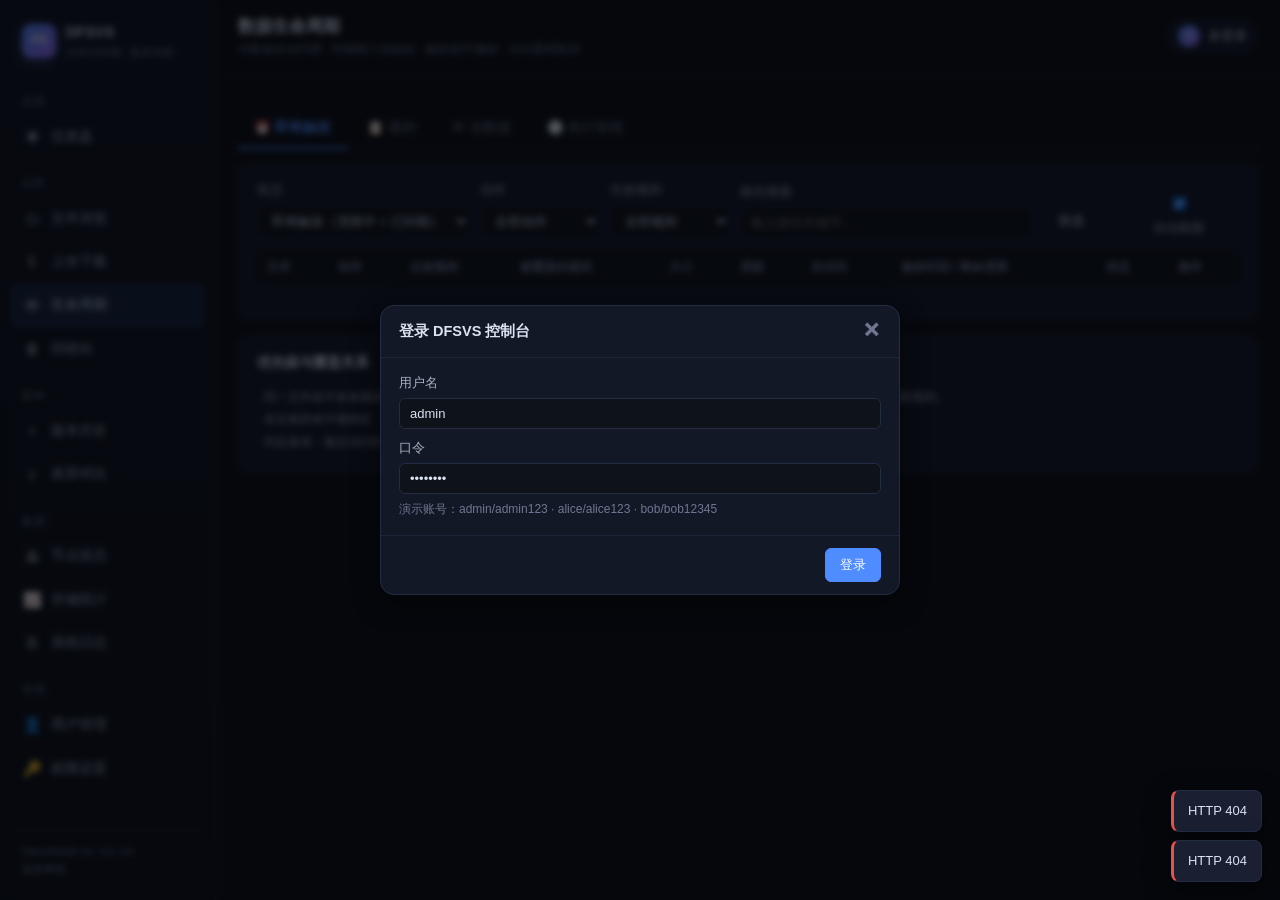
==== commit 93ac0230: "B RESULT" ====
--- a/frontend/lifecycle.html
+++ b/frontend/lifecycle.html
@@ -3,34 +3,28 @@
 <head>
 <meta charset="utf-8">
 <meta name="viewport" content="width=device-width, initial-scale=1">
-<title>生命周期 · DFSVS</title>
+<title>数据生命周期 · DFSVS</title>
 <link rel="stylesheet" href="css/app.css">
 <style>
-  .rule-path { font-family: var(--mono); font-size: 12.5px; color: var(--accent); }
-  .grace-pill { font-family: var(--mono); font-size: 12px; padding: 2px 8px;
-    border-radius: 10px; background: var(--warn-soft); color: var(--warn);
-    border: 1px solid rgba(240,165,53,.35); white-space: nowrap; }
-  .grace-pill.urgent { background: var(--bad-soft); color: var(--bad);
-    border-color: rgba(229,83,75,.4); }
-  .act-archive { color: var(--info); }
-  .act-trash { color: var(--warn); }
-  .shadow-note { color: var(--muted); font-size: 11.5px; }
-  .rule-off td { opacity: .55; }
-  .tabs { display: flex; gap: 6px; margin-bottom: 14px; flex-wrap: wrap; }
-  .tab { padding: 6px 14px; border: 1px solid var(--border); border-radius: 8px;
-    background: var(--panel); cursor: pointer; font-size: 13px; user-select: none; }
-  .tab.active { border-color: var(--accent); background: var(--accent-soft);
-    color: var(--accent); font-weight: 600; }
-  .filter-bar { display: flex; gap: 8px; align-items: center; margin-bottom: 10px; flex-wrap: wrap; }
-  .filter-bar input, .filter-bar select { width: auto; padding: 4px 8px; }
-  .lc-explain { line-height: 1.9; }
-  .lc-explain b { color: var(--text); }
-  .st-archived, .st-restored, .st-trashed, .st-canceled, .st-skipped { font-weight: 600; }
-  .st-archived { color: var(--info); }
-  .st-restored { color: var(--ok); }
-  .st-trashed { color: var(--warn); }
-  .st-canceled { color: var(--muted); }
-  .cold-badge { font-size: 11px; }
+  .lc-path { font-family:var(--mono); font-size:12px; color:var(--accent); word-break:break-all; }
+  .lc-rule-name { font-weight:600; }
+  .covered-list { display:flex; flex-wrap:wrap; gap:4px; }
+  .covered-list .badge { font-weight:400; }
+  .countdown.strong { color:var(--bad); font-weight:700; }
+  .tier-dot { display:inline-block; width:8px; height:8px; border-radius:50%; margin-right:5px; vertical-align:middle; }
+  .tier-cold { background:#6fb1ff; box-shadow:0 0 6px #6fb1ff; }
+  .tier-hot { background:var(--ok); }
+  .filter-bar { display:flex; flex-wrap:wrap; gap:10px; align-items:flex-end; margin-bottom:12px; }
+  .filter-bar .fl { min-width:120px; margin:0; }
+  .trace-ev { border-left:2px solid var(--border); padding:7px 0 7px 12px; margin-left:4px; position:relative; }
+  .trace-ev::before { content:""; position:absolute; left:-5px; top:12px; width:8px; height:8px; border-radius:50%; background:var(--accent); }
+  .trace-ev.ev-archive::before { background:#6fb1ff; }
+  .trace-ev.ev-trash::before { background:var(--bad); }
+  .trace-ev.ev-retrieve::before { background:var(--ok); }
+  .trace-ev.ev-dismiss::before, .trace-ev.ev-rearm::before { background:var(--warn); }
+  .rule-meta { font-size:11.5px; color:var(--muted); }
+  .num-input { width:96px; }
+  .grace-input { width:80px; }
 </style>
 </head>
 <body>
@@ -39,151 +33,154 @@
   <main class="main">
     <header class="topbar">
       <div>
-        <h1 id="page-title">生命周期</h1>
-        <div class="sub" id="page-sub">自动归档冷数据 · 自动移入回收站 · 触发前撤销 · 透明取回 · 规则留痕</div>
+        <h1 id="page-title">数据生命周期</h1>
+        <div class="sub" id="page-sub">冷数据自动归档 · 到期移入回收站 · 触发前可撤销 · 访问透明取回</div>
       </div>
       <div class="spacer"></div>
-      <button class="btn sm" id="btn-scan" title="立即执行一轮评估">⚡ 立即扫描</button>
-      <button class="btn sm primary" id="btn-add">＋ 新增规则</button>
+      <button class="btn sm ghost" id="btn-scan" title="立即扫描并执行已过宽限期的动作">⚡ 立即执行</button>
+      <button class="btn sm primary" id="btn-add">＋ 配置规则</button>
       <div class="userchip" id="userchip"></div>
     </header>
 
     <section class="content">
-      <div id="no-perm" class="card" style="display:none">
-        <div class="empty"><div class="big">🔒</div>需要 admin 角色才能管理生命周期规则（可只读查看）</div>
-      </div>
-
       <!-- KPI -->
-      <div class="grid cols-5" style="margin-bottom:16px" id="sum-row"></div>
-
-      <div class="tabs">
-        <div class="tab active" data-tab="pending">⏳ 即将触发 / 撤销</div>
-        <div class="tab" data-tab="preview">🔎 规则预览（覆盖关系）</div>
-        <div class="tab" data-tab="rules">📋 规则管理</div>
-        <div class="tab" data-tab="history">🧾 执行历史（有据可查）</div>
-        <div class="tab" data-tab="explain">ℹ 优先级与冷数据说明</div>
-      </div>
-
-      <!-- 即将触发 -->
-      <div class="card pane" id="pane-pending">
-        <div class="card-title">待触发动作
-          <span class="hint">条件已满足，处于撤销宽限期（<b id="grace-hint">--</b>）；到期自动执行，期间可一键撤销</span>
-          <span class="spacer"></span>
-          <button class="btn xs ghost btn-reload">⟳</button>
+      <div class="grid cols-5" id="sum-row" style="margin-bottom:16px"></div>
+
+      <!-- Tabs -->
+      <div class="tabs" id="tabs">
+        <div class="tab active" data-tab="preview">⏰ 即将触发</div>
+        <div class="tab" data-tab="rules">📋 规则</div>
+        <div class="tab" data-tab="cold">❄ 冷数据</div>
+        <div class="tab" data-tab="history">🕓 执行留痕</div>
+      </div>
+
+      <!-- ============ 即将触发 ============ -->
+      <div class="tab-pane" id="pane-preview">
+        <div class="card">
+          <div class="filter-bar">
+            <label class="fl">状态
+              <select id="f-state">
+                <option value="pending,due" selected>即将触发（宽限中 + 已到期）</option>
+                <option value="due">仅已到期（下轮即执行）</option>
+                <option value="pending">仅宽限中</option>
+                <option value="dismissed">已撤销</option>
+                <option value="aging">老化中（未到阈值）</option>
+                <option value="pending,due,aging,dismissed">全部</option>
+              </select>
+            </label>
+            <label class="fl">动作
+              <select id="f-action">
+                <option value="">全部动作</option>
+                <option value="archive">归档冷数据</option>
+                <option value="trash">移入回收站</option>
+              </select>
+            </label>
+            <label class="fl">生效规则
+              <select id="f-rule"><option value="">全部规则</option></select>
+            </label>
+            <label class="fl" style="flex:1;min-width:200px">路径搜索
+              <input type="text" id="f-q" placeholder="输入路径关键字…"></label>
+            <button class="btn ghost" id="btn-filter">筛选</button>
+            <span class="spacer"></span>
+            <label class="fl small dim" style="display:flex;align-items:center;gap:6px;margin:0">
+              <input type="checkbox" id="auto-refresh" checked> 自动刷新</label>
+          </div>
+          <div class="table-wrap"><table class="tbl">
+            <thead><tr>
+              <th>文件</th><th>动作</th><th>生效规则</th><th>被覆盖的规则</th>
+              <th class="right">大小</th><th>层级</th><th>未访问</th>
+              <th>触发时刻 / 剩余宽限</th><th>状态</th><th>操作</th>
+            </tr></thead>
+            <tbody id="preview-body"></tbody>
+          </table></div>
+          <div class="small dim" id="preview-foot" style="padding:8px 4px"></div>
         </div>
-        <div class="table-wrap"><table class="tbl">
-          <thead><tr>
-            <th>文件</th><th>动作</th><th>生效规则</th><th class="right">大小</th>
-            <th>计时</th><th>宽限截止</th><th>状态</th><th>操作</th>
-          </tr></thead>
-          <tbody id="pending-body"></tbody>
-        </table></div>
-      </div>
-
-      <!-- 预览 -->
-      <div class="card pane" id="pane-preview" style="display:none">
-        <div class="card-title">规则预览
-          <span class="hint">模拟当前所有规则对每个文件的命中结果；年龄达到阈值即会在宽限后触发</span>
-          <span class="spacer"></span>
-          <button class="btn xs ghost btn-reload">⟳</button>
+
+        <div class="card">
+          <div class="card-title">优先级与覆盖关系</div>
+          <div class="small dim" style="line-height:1.9">
+            · 同一文件命中多条规则时，<b>优先级数值大</b>的规则生效；优先级相同则<b>作用路径更具体（更长前缀）</b>的生效；再相同则取较新规则。<br>
+            · 未生效的命中规则在「被覆盖的规则」列展示——只有生效（winner）规则会驱动动作，覆盖关系一目了然。<br>
+            · 判定基准：<span class="mono">最后访问时间</span>（下载/预览/缩略图刷新）；从未访问则回退到最后修改/创建时间。
+          </div>
         </div>
-        <div class="filter-bar">
-          <label class="fl" style="flex-direction:row;align-items:center;gap:6px">
-            路径过滤 <input type="text" id="pv-path" placeholder="/data" style="width:180px"></label>
-          <label class="fl" style="flex-direction:row;align-items:center;gap:6px">
-            动作
-            <select id="pv-action"><option value="">全部</option>
-              <option value="archive">归档冷数据</option>
-              <option value="trash">移入回收站</option></select></label>
-          <label class="fl" style="flex-direction:row;align-items:center;gap:6px">
-            <select id="pv-state">
-              <option value="due">仅已到期</option>
-              <option value="all">全部命中</option>
-              <option value="notdue">仅未到期</option>
-              <option value="shadow">有被覆盖规则</option>
-            </select></label>
-          <button class="btn xs primary" id="pv-run">应用</button>
-          <span class="small muted" id="pv-count"></span>
+      </div>
+
+      <!-- ============ 规则 ============ -->
+      <div class="tab-pane" id="pane-rules" style="display:none">
+        <div class="card">
+          <div class="card-title">生命周期规则 <span class="hint">按优先级 ↓ · 路径具体度 ↓ 排序</span>
+            <span class="spacer"></span>
+            <button class="btn xs ghost" id="btn-rules-refresh">⟳</button>
+          </div>
+          <div class="table-wrap"><table class="tbl">
+            <thead><tr>
+              <th>状态</th><th>规则</th><th>作用路径</th><th>归档阈值</th><th>回收站阈值</th>
+              <th>优先级</th><th>撤销宽限</th><th>创建</th><th>操作</th>
+            </tr></thead>
+            <tbody id="rules-body"></tbody>
+          </table></div>
         </div>
-        <div class="table-wrap"><table class="tbl">
-          <thead><tr>
-            <th>文件</th><th>动作</th><th>生效规则（优先级）</th>
-            <th>计时基准</th><th>年龄 / 阈值</th><th>当前层</th>
-            <th>结论</th><th>覆盖的低优先规则</th>
-          </tr></thead>
-          <tbody id="preview-body"></tbody>
-        </table></div>
-      </div>
-
-      <!-- 规则管理 -->
-      <div class="card pane" id="pane-rules" style="display:none">
-        <div class="card-title">生命周期规则
-          <span class="hint">按 优先级↓ · 路径长度↓ 排序；同动作首条命中生效，其余被覆盖</span>
-          <span class="spacer"></span>
-          <button class="btn xs ghost btn-reload">⟳</button>
+        <div class="card">
+          <div class="card-title">机制说明</div>
+          <div class="small dim" style="line-height:1.9">
+            · <b>归档冷数据</b>：超过 N 天未访问的文件，其数据块降冗余至 <b id="mech-cold-rep">1</b> 副本并迁移到 DataNode 冷介质目录（<span class="mono">cold/</span>），内容与校验和不变。<br>
+            · <b>移入回收站</b>：超过 M 天未访问的文件自动走标准删除保护流程（移入回收站，保留期内仍可恢复），条目会标注由哪条规则触发。<br>
+            · <b>撤销宽限</b>：条件满足后先进入宽限期（默认 60 秒），期间在「即将触发」页可一键撤销；宽限期满后台线程（每 5 秒扫描）才真正执行。<br>
+            · <b>透明取回</b>：访问冷数据时自动取回（约 2.5 秒取回等待），块恢复热介质并补齐 3 副本，用户无需换路径、内容不丢。
+          </div>
         </div>
-        <div class="table-wrap"><table class="tbl">
-          <thead><tr>
-            <th>优先级</th><th>规则名</th><th>路径</th><th>匹配</th><th>动作</th>
-            <th>条件</th><th>计时基准</th><th>状态</th><th>操作</th>
-          </tr></thead>
-          <tbody id="rules-body"></tbody>
-        </table></div>
-      </div>
-
-      <!-- 历史 -->
-      <div class="card pane" id="pane-history" style="display:none">
-        <div class="card-title">执行历史
-          <span class="hint">某文件被哪条规则动过：归档 / 透明取回 / 移入回收站 / 撤销 全部留痕</span>
-          <span class="spacer"></span>
-          <button class="btn xs ghost btn-reload">⟳</button>
+      </div>
+
+      <!-- ============ 冷数据 ============ -->
+      <div class="tab-pane" id="pane-cold" style="display:none">
+        <div class="card">
+          <div class="card-title">已归档冷数据 <span class="hint">访问任意文件即自动透明取回，也可手动预取回</span>
+            <span class="spacer"></span>
+            <button class="btn xs ghost" id="btn-cold-refresh">⟳</button>
+          </div>
+          <div class="table-wrap"><table class="tbl">
+            <thead><tr>
+              <th>文件</th><th class="right">大小</th><th>块数</th><th>归档时间</th>
+              <th>归档规则</th><th>状态</th><th>操作</th>
+            </tr></thead>
+            <tbody id="cold-body"></tbody>
+          </table></div>
         </div>
-        <div class="filter-bar">
-          <label class="fl" style="flex-direction:row;align-items:center;gap:6px">
-            文件路径 <input type="text" id="h-path" placeholder="/data/users.json" style="width:200px"></label>
-          <select id="h-action"><option value="">全部动作</option>
-            <option value="archive">归档</option><option value="trash">回收站</option></select>
-          <select id="h-status"><option value="">全部状态</option>
-            <option value="archived">已归档</option><option value="restored">已取回</option>
-            <option value="trashed">已移回收站</option><option value="canceled">已撤销</option>
-            <option value="skipped">跳过</option><option value="failed">失败</option></select>
-          <button class="btn xs primary" id="h-run">查询</button>
-        </div>
-        <div class="table-wrap"><table class="tbl">
-          <thead><tr>
-            <th>时间</th><th>文件</th><th>动作</th><th>状态</th>
-            <th>来源规则</th><th>执行者</th><th>详情</th>
-          </tr></thead>
-          <tbody id="history-body"></tbody>
-        </table></div>
-      </div>
-
-      <!-- 说明 -->
-      <div class="card pane" id="pane-explain" style="display:none">
-        <div class="card-title">规则优先级、覆盖关系与冷数据机制</div>
-        <div class="small lc-explain">
-          <p><b>1. 规则构成</b>：每条规则 = 路径范围（前缀匹配 / 精确匹配）+ 动作（归档冷数据 / 移入回收站）
-            + 触发条件（超过 N 个时间单位没有「最近访问 atime / 最近修改 mtime / 创建 ctime」）+ 优先级。</p>
-          <p><b>2. 优先级与覆盖</b>：同一文件可能被多条规则命中。
-            归档与回收站是两个<b>独立</b>的动作，分别裁决；每个动作内部按
-            <span class="mono">优先级数值 ↓ → 路径前缀长度 ↓ → 创建时间 ↑</span> 排序，
-            <b>第一条生效，其余标记为「被覆盖」</b>。例如 <span class="mono">/data 30 天归档(p120)</span>
-            会覆盖 <span class="mono">/ 60 天归档(p50)</span>——预览页直接展示覆盖链，不会悄悄漏过。</p>
-          <p><b>3. 触发前撤销（两阶段执行）</b>：文件首次满足条件时不会立刻执行，而是进入
-            <b>撤销宽限期（<span id="grace-hint-2">--</span>）</b>，出现在「即将触发」页并倒计时。
-            宽限期内可一键撤销：在文件被重新访问/修改、或规则被修改之前，系统不会再次自动触发；
-            规则停用/删除、文件被访问或移动导致条件不再成立时，待触发动作会<b>自动撤销并留痕</b>。</p>
-          <p><b>4. 归档与透明取回</b>：归档时文件独占的块从 DataNode 热副本下沉到 NameNode 的
-            <b>冷归档库</b>（写入后复核 sha256，<b>内容不丢</b>），块表标记
-            <span class="mono">tier=cold</span> 且不再参与热副本恢复队列；
-            被多个文件共享的去重块若仍有热引用，则保留热副本。任何下载 / 预览 / 缩略图 /
-            历史版本读取都会<b>自动取回</b>：冷库校验 → 重新按副本数流水线复制回 DataNode →
-            块层回到 hot → 删除冷库副本。调用方完全无感知，响应头
-            <span class="mono">X-Restored-Blocks / X-From-Cold</span> 会标注本次取回的块数。</p>
-          <p><b>5. 自动回收站</b>：到期文件走与手动删除完全相同的删除保护路径进入回收站，
-            回收站条目记录来源规则；可在回收站页恢复（恢复后仍是归档层，访问时同样自动取回）。</p>
-          <p><b>6. 有据可查</b>：每次归档 / 取回 / 移入回收站 / 撤销都写入执行历史与系统审计日志，
-            可按文件路径反查「它被哪条规则动过」；文件详情抽屉中也有同样的生命周期视图。</p>
+      </div>
+
+      <!-- ============ 执行留痕 ============ -->
+      <div class="tab-pane" id="pane-history" style="display:none">
+        <div class="grid cols-3">
+          <div class="card" style="grid-column:span 2">
+            <div class="card-title">执行历史 <span class="hint">规则的每次执行 / 撤销 / 取回都有据可查</span>
+              <span class="spacer"></span>
+              <button class="btn xs ghost" id="btn-hist-refresh">⟳</button>
+            </div>
+            <div class="filter-bar">
+              <label class="fl" style="flex:1;min-width:240px">按路径过滤
+                <input type="text" id="h-path" placeholder="如 /colddata/report.txt（含子路径）"></label>
+              <button class="btn ghost" id="btn-hist-filter">过滤</button>
+            </div>
+            <div class="table-wrap"><table class="tbl">
+              <thead><tr>
+                <th>时间</th><th>事件</th><th>文件</th><th>规则</th><th>操作者</th><th>详情</th>
+              </tr></thead>
+              <tbody id="history-body"></tbody>
+            </table></div>
+          </div>
+
+          <div class="card">
+            <div class="card-title">文件追溯</div>
+            <div class="filter-bar" style="gap:8px">
+              <label class="fl" style="flex:1;margin:0">文件路径
+                <input type="text" id="t-path" placeholder="/path/to/file"></label>
+              <button class="btn primary" id="btn-trace" style="margin:0">追溯</button>
+            </div>
+            <div id="trace-out" class="small dim" style="margin-top:6px">
+              输入文件路径，查看它当前层级、命中规则、被哪条规则动过。
+            </div>
+          </div>
         </div>
       </div>
     </section>
@@ -193,30 +190,50 @@
 <script src="js/app.js"></script>
 <script>
 "use strict";
-const { api, esc, fmtBytes, fmtTs, fmtAgo, fmtAge, toast, confirmDlg, modal,
-        tierBadge, getToken } = DFSVS;
-
-let rulesData = [];
-let meta = { grace_seconds: 120 };
-let isAdmin = false;
-
-const ACTION_LABEL = { archive: "归档冷数据", trash: "移入回收站" };
-const BASE_LABEL = { atime: "最近访问", mtime: "最近修改", ctime: "创建时间" };
-const UNIT_LABEL = { seconds: "秒", minutes: "分钟", hours: "小时", days: "天" };
-
-// ------------------------------------------------------------------ KPI
+const { api, esc, fmtBytes, fmtTs, fmtAgo, toast, modal, confirmDlg, promptDlg } = DFSVS;
+
+let RULES = [];
+let autoTimer = null;
+const IS_ADMIN = (DFSVS.getUser() || {}).role === "admin";
+
+// ------------------------------------------------------------ 工具
+function actionBadge(a) {
+  if (a === "archive") return '<span class="badge" style="background:rgba(111,177,255,.16);color:#8ec1ff">❄ 归档冷数据</span>';
+  return '<span class="badge" style="background:var(--bad-soft);color:#ff9d97">🗑 移入回收站</span>';
+}
+function stateBadge(s) {
+  return ({
+    due: '<span class="badge bad">已到期·下轮执行</span>',
+    pending: '<span class="badge warn">宽限中·可撤销</span>',
+    dismissed: '<span class="badge dim plain">已撤销</span>',
+    aging: '<span class="badge ok plain">老化中</span>',
+  })[s] || esc(s);
+}
+function fmtDays(d) { return d == null ? '<span class="dim">—</span>' : (d >= 1 ? d + " 天" : (d * 24).toFixed(1) + " 小时"); }
+function fmtRemain(sec) {
+  if (sec <= 0) return "已到期";
+  if (sec >= 86400) return (sec / 86400).toFixed(1) + " 天后";
+  if (sec >= 3600) return (sec / 3600).toFixed(1) + " 小时后";
+  if (sec >= 60) return Math.round(sec / 60) + " 分钟后";
+  return Math.round(sec) + " 秒后";
+}
+function tierCell(tier) {
+  return tier === "cold"
+    ? '<span><span class="tier-dot tier-cold"></span>冷数据</span>'
+    : '<span><span class="tier-dot tier-hot"></span>热数据</span>';
+}
+
+// ------------------------------------------------------------ KPI
 async function loadStats() {
   try {
-    const d = await api("GET", "/api/lifecycle/rules");
-    rulesData = d.rules;
-    meta.grace_seconds = d.grace_seconds;
-    const s = d.stats;
+    const { stats: s } = await api("GET", "/api/lifecycle/stats");
+    document.getElementById("mech-cold-rep").textContent = s.cold_replication;
     const cells = [
-      { label: "生效规则", value: `${s.enabled_rules}/${s.rules}`, sub: "启用 / 总数", cls: "" },
-      { label: "宽限期待触发", value: s.pending, sub: `${s.due_now} 个已到执行时刻`, cls: s.pending ? "warn" : "ok" },
-      { label: "冷归档文件", value: s.archived_files, sub: `冷库 ${s.cold_blocks} 块`, cls: "accent" },
-      { label: "历史留痕", value: s.history_total, sub: "归档/取回/回收/撤销", cls: "" },
-      { label: "撤销宽限期", value: fmtAge(d.grace_seconds), sub: `扫描周期 ${fmtAge(meta.scan_interval || 20)}`, cls: "" },
+      { label: "生命周期规则", value: s.rules_enabled + " / " + s.rules, sub: "启用 / 总数", cls: "" },
+      { label: "即将触发动作", value: s.actionable, sub: `宽限中 ${s.pending} · 已到期 ${s.due}`, cls: s.actionable ? "warn" : "ok" },
+      { label: "已归档冷数据", value: s.archived_files + " 文件", sub: fmtBytes(s.archived_bytes) + " · " + s.cold_replication + " 副本", cls: "accent" },
+      { label: "已撤销（触发前）", value: s.dismissed, sub: "用户在宽限期内撤销", cls: "" },
+      { label: "执行引擎", value: "每 " + s.scan_interval + "s 扫描", sub: "宽限默认 " + s.grace_default + "s", cls: "" },
     ];
     document.getElementById("sum-row").innerHTML = cells.map(c => `
       <div class="kpi ${c.cls}">
@@ -224,315 +241,353 @@
         <div class="k-value" style="font-size:20px">${esc(String(c.value))}</div>
         <div class="k-sub">${esc(c.sub)}</div>
       </div>`).join("");
-    const gh = fmtAge(d.grace_seconds);
-    document.getElementById("grace-hint").textContent = gh;
-    document.getElementById("grace-hint-2").textContent = gh;
-  } catch (e) { toast("加载失败：" + e.message, "bad"); }
-}
-
-// ------------------------------------------------------------------ 待触发
-async function loadPending() {
-  const d = await api("GET", "/api/lifecycle/pending");
-  const body = document.getElementById("pending-body");
-  if (!d.items.length) {
-    body.innerHTML = `<tr><td colspan="8" class="empty">
-      <div class="big">✅</div>当前没有待触发动作（规则未命中，或已全部执行/撤销）</td></tr>`;
+  } catch (e) { /* 静默 */ }
+}
+
+// ------------------------------------------------------------ 规则
+async function loadRules(forFilter = false) {
+  const d = await api("GET", "/api/lifecycle/rules");
+  RULES = d.rules;
+  if (forFilter) {
+    const sel = document.getElementById("f-rule");
+    const cur = sel.value;
+    sel.innerHTML = '<option value="">全部规则</option>' + RULES.map(r =>
+      `<option value="${esc(r.id)}">${esc(r.name)}（${esc(r.scope)}）</option>`).join("");
+    sel.value = cur;
     return;
   }
-  body.innerHTML = d.items.map(p => {
-    const urgent = p.grace_left < 30;
-    const refTs = p.reference_ts ? fmtTs(p.reference_ts) : "-";
-    return `
-    <tr>
-      <td>
-        <div style="font-weight:600">${esc(p.name)}</div>
-        <div class="rule-path">${esc(p.path)}</div>
-      </td>
-      <td class="act-${p.action}"><b>${esc(ACTION_LABEL[p.action] || p.action)}</b></td>
-      <td><span class="badge acc plain">${esc(p.rule_name)}</span></td>
-      <td class="num right">${fmtBytes(p.size)}</td>
-      <td class="small dim">${esc(BASE_LABEL[p.age_base] || p.age_base)}<br>${refTs}</td>
-      <td class="small">${fmtTs(p.due_at)}<br><span class="grace-pill ${urgent ? "urgent" : ""}" data-left="${p.grace_left}">
-          ⏳ ${fmtAge(p.grace_left)} 后执行</span></td>
-      <td>${p.grace_left <= 0 ? '<span class="badge bad plain">即将执行</span>'
-                              : '<span class="badge warn plain">宽限中</span>'}</td>
-      <td class="nowrap">
-        <button class="btn xs warn p-cancel" data-id="${esc(p.id)}"
-                ${isAdmin ? "" : "disabled"}>↩ 撤销</button>
-      </td>
-    </tr>`;
-  }).join("");
-  body.querySelectorAll(".p-cancel").forEach(b => b.onclick = () =>
-    confirmDlg(`撤销该待触发动作？\n撤销后，在文件被重新访问/修改或规则变更前，不会再次自动触发。`,
-      async () => {
-        try {
-          await api("POST", "/api/lifecycle/pending/" + encodeURIComponent(b.dataset.id) + "/cancel",
-                    { note: "用户在页面手动撤销" });
-          toast("已撤销（宽限期内，不会立刻再触发）", "ok");
-          refreshAll();
-        } catch (e) { toast("撤销失败：" + e.message, "bad"); }
-      }));
-}
-
-// ------------------------------------------------------------------ 预览
-async function loadPreview() {
-  const scopePath = document.getElementById("pv-path").value.trim();
-  const action = document.getElementById("pv-action").value;
-  const state = document.getElementById("pv-state").value;
-  const q = scopePath ? "?path=" + encodeURIComponent(scopePath) : "";
-  const d = await api("GET", "/api/lifecycle/preview" + q);
-  let items = d.items;
-  if (action) items = items.filter(x => x.action === action);
-  if (state === "due") items = items.filter(x => x.due);
-  if (state === "notdue") items = items.filter(x => !x.due);
-  if (state === "shadow") items = items.filter(x => x.shadowed.length);
-  document.getElementById("pv-count").textContent =
-    `${items.length} 行（命中 ${d.total}，已到期 ${d.due_count}，宽限中 ${d.in_grace_count}）`;
-  const body = document.getElementById("preview-body");
-  if (!items.length) {
-    body.innerHTML = `<tr><td colspan="8" class="empty small">无匹配项</td></tr>`;
+  const body = document.getElementById("rules-body");
+  if (!RULES.length) {
+    body.innerHTML = `<tr><td colspan="9" class="empty"><div class="big">📋</div>还没有生命周期规则，点击右上角「配置规则」创建</td></tr>`;
     return;
   }
-  body.innerHTML = items.map(x => {
-    let conclusion;
-    if (x.exempted) conclusion = '<span class="badge dim plain">已撤销豁免</span>';
-    else if (x.pending_id) conclusion = '<span class="badge warn plain">宽限中</span>';
-    else if (x.due) conclusion = '<span class="badge bad plain">已到期·下次扫描触发</span>';
-    else conclusion = '<span class="badge ok plain">未到期</span>';
-    const pct = Math.min(100, (x.age_seconds / x.threshold_seconds) * 100);
-    return `
+  body.innerHTML = RULES.map(r => `
     <tr>
-      <td><div style="font-weight:600">${esc(x.name)}</div>
-          <div class="rule-path">${esc(x.path)}</div></td>
-      <td class="act-${x.action}">${esc(ACTION_LABEL[x.action])}</td>
-      <td><span class="badge acc plain">${esc(x.rule_name)}</span>
-          <span class="mono small dim">#${x.priority}</span></td>
-      <td class="small">${esc(x.age_base_label)}</td>
-      <td style="min-width:150px">
-        <div class="small mono">${fmtAge(x.age_seconds)} / ${fmtAge(x.threshold_seconds)}
-          ${x.due ? "· 已超期" : ""}</div>
-        <div class="pbar thin ${x.due ? "bad" : pct > 70 ? "warn" : "ok"}"
-             style="width:130px;margin-top:3px"><i style="width:${pct.toFixed(1)}%"></i></div>
-      </td>
-      <td>${tierBadge(x.tier) || '<span class="badge dim plain">热</span>'}</td>
-      <td>${conclusion}</td>
-      <td class="small">${x.shadowed.length
-          ? x.shadowed.map(s => `<div class="shadow-note" title="被更高优先级规则覆盖">
-              ⊖ ${esc(s.rule_name)} <span class="mono">#${s.priority}</span></div>`).join("")
-          : '<span class="muted">—</span>'}</td>
-    </tr>`;
-  }).join("");
-}
-
-// ------------------------------------------------------------------ 规则
-function renderRules() {
-  const body = document.getElementById("rules-body");
-  if (!rulesData.length) {
-    body.innerHTML = `<tr><td colspan="9" class="empty small">暂无规则</td></tr>`;
-    return;
-  }
-  body.innerHTML = rulesData.map(r => `
-    <tr class="${r.enabled ? "" : "rule-off"}">
-      <td class="num"><b>${r.priority}</b></td>
-      <td>${esc(r.name)}<div class="small muted">${esc(r.note || "")}</div></td>
-      <td class="rule-path">${esc(r.path)}${r.path === "/" ? ' <span class="muted">(全局)</span>' : ""}</td>
-      <td>${r.match === "exact" ? "精确" : "前缀"}</td>
-      <td class="act-${r.action}">${esc(ACTION_LABEL[r.action])}</td>
-      <td class="num">${r.age_amount} ${UNIT_LABEL[r.age_unit]}</td>
-      <td class="small">${esc(BASE_LABEL[r.age_base])}</td>
-      <td>${r.enabled ? '<span class="badge ok plain">启用</span>'
-                      : '<span class="badge dim plain">停用</span>'}</td>
+      <td>${r.enabled ? '<span class="badge ok">启用</span>' : '<span class="badge dim plain">停用</span>'}</td>
+      <td><div class="lc-rule-name">${esc(r.name)}</div>
+        <div class="rule-meta mono">${esc(r.id)}</div></td>
+      <td class="lc-path">${esc(r.scope)}</td>
+      <td>${fmtDays(r.archive_days)}</td>
+      <td>${fmtDays(r.trash_days)}</td>
+      <td><b>${esc(r.priority)}</b></td>
+      <td>${esc(r.grace_seconds)}s</td>
+      <td class="small dim nowrap">${esc(r.created_by || "-")}<br>${fmtAgo(r.created_at)}</td>
       <td class="nowrap">
-        <button class="btn xs r-edit" data-id="${esc(r.id)}" ${isAdmin ? "" : "disabled"}>✎</button>
-        <button class="btn xs ghost r-toggle" data-id="${esc(r.id)}" data-en="${r.enabled ? 0 : 1}"
-                ${isAdmin ? "" : "disabled"}>${r.enabled ? "停用" : "启用"}</button>
-        <button class="btn xs danger r-del" data-id="${esc(r.id)}"
-                ${isAdmin ? "" : "disabled"}>删除</button>
+        ${IS_ADMIN ? `<button class="btn xs ghost r-toggle" data-id="${esc(r.id)}">${r.enabled ? "停用" : "启用"}</button>
+        <button class="btn xs r-edit" data-id="${esc(r.id)}">编辑</button>
+        <button class="btn xs danger r-del" data-id="${esc(r.id)}" data-n="${esc(r.name)}">删除</button>`
+        : '<span class="dim small">仅管理员可管理</span>'}
       </td>
     </tr>`).join("");
+  body.querySelectorAll(".r-toggle").forEach(b => b.onclick = async () => {
+    const r = RULES.find(x => x.id === b.dataset.id);
+    try { await api("PUT", "/api/lifecycle/rules/" + b.dataset.id, { enabled: !r.enabled });
+      toast(r.enabled ? "已停用" : "已启用", "ok"); loadRules(); }
+    catch (e) { toast(e.message, "bad"); }
+  });
   body.querySelectorAll(".r-edit").forEach(b => b.onclick = () =>
-    ruleDialog(rulesData.find(r => r.id === b.dataset.id)));
+    openRuleEditor(RULES.find(x => x.id === b.dataset.id)));
   body.querySelectorAll(".r-del").forEach(b => b.onclick = () =>
-    confirmDlg("删除该规则？其名下所有待触发动作会立即自动撤销，历史留痕保留。",
+    confirmDlg(`删除规则「${b.dataset.n}」？已归档/已删除的数据不受影响，但之后不再自动触发该规则。`,
       async () => {
-        try { await api("DELETE", "/api/lifecycle/rules/" + encodeURIComponent(b.dataset.id));
-          toast("规则已删除", "ok"); refreshAll(); }
+        try { await api("DELETE", "/api/lifecycle/rules/" + b.dataset.id);
+          toast("规则已删除", "ok"); loadRules(); }
         catch (e) { toast(e.message, "bad"); }
-      }, true));
-  body.querySelectorAll(".r-toggle").forEach(b => b.onclick = async () => {
-    try {
-      await api("POST", "/api/lifecycle/rules/" + encodeURIComponent(b.dataset.id) + "/toggle",
-                { enabled: b.dataset.en === "1" });
-      toast("已更新", "ok"); refreshAll();
-    } catch (e) { toast(e.message, "bad"); }
-  });
-}
-
-function ruleDialog(existing) {
-  const isEdit = !!existing;
-  const r = existing || {
-    name: "", path: "/", match: "prefix", action: "archive",
-    age_amount: 30, age_unit: "days", age_base: "atime", priority: 100,
-    enabled: true, note: "",
-  };
-  const body = document.createElement("div");
-  body.innerHTML = `
-    <div class="form-row" style="margin-bottom:10px">
-      <label class="fl" style="flex:2">规则名称
-        <input type="text" id="f-name" value="${esc(r.name)}" placeholder="例如：数据目录冷归档"></label>
-      <label class="fl">优先级（大优先）
-        <input type="number" id="f-prio" value="${r.priority}"></label>
+      }));
+}
+
+// ------------------------------------------------------------ 规则编辑弹窗
+function openRuleEditor(rule) {
+  const isEdit = !!rule;
+  rule = rule || { name: "", scope: "/", archive_days: null, trash_days: null,
+                   priority: 100, grace_seconds: 60, enabled: true };
+  const body = `
+    <label class="fl" style="margin-bottom:10px">规则名称
+      <input type="text" id="lr-name" value="${esc(rule.name)}" placeholder="如：冷数据归档策略"></label>
+    <label class="fl" style="margin-bottom:10px">作用路径（目录前缀，/ 表示全部）
+      <input type="text" id="lr-scope" value="${esc(rule.scope)}" placeholder="/data/logs"></label>
+    <div class="form-row" style="display:flex;gap:14px">
+      <label class="fl" style="flex:1;margin-bottom:10px">超过 N 天未访问 → 归档冷数据
+        <input type="number" step="0.5" min="0" id="lr-archive" class="num-input"
+          value="${rule.archive_days == null ? "" : rule.archive_days}" placeholder="留空不启用"></label>
+      <label class="fl" style="flex:1;margin-bottom:10px">超过 M 天未访问 → 移入回收站
+        <input type="number" step="0.5" min="0" id="lr-trash" class="num-input"
+          value="${rule.trash_days == null ? "" : rule.trash_days}" placeholder="留空不启用"></label>
     </div>
-    <div class="form-row" style="margin-bottom:10px">
-      <label class="fl" style="flex:2">路径
-        <input type="text" id="f-path" value="${esc(r.path)}" placeholder="/data"></label>
-      <label class="fl">匹配方式
-        <select id="f-match">
-          <option value="prefix" ${r.match === "prefix" ? "selected" : ""}>前缀（含子目录）</option>
-          <option value="exact" ${r.match === "exact" ? "selected" : ""}>精确路径</option>
-        </select></label>
+    <div class="form-row" style="display:flex;gap:14px">
+      <label class="fl" style="flex:1;margin-bottom:6px">优先级（大优先）
+        <input type="number" id="lr-priority" class="num-input" value="${esc(rule.priority)}"></label>
+      <label class="fl" style="flex:1;margin-bottom:6px">撤销宽限（秒）
+        <input type="number" min="0" id="lr-grace" class="grace-input" value="${esc(rule.grace_seconds)}"></label>
     </div>
-    <div class="form-row" style="margin-bottom:10px">
-      <label class="fl">动作
-        <select id="f-action">
-          <option value="archive" ${r.action === "archive" ? "selected" : ""}>❄ 归档到冷数据</option>
-          <option value="trash" ${r.action === "trash" ? "selected" : ""}>🗑 移入回收站</option>
-        </select></label>
-      <label class="fl">计时基准
-        <select id="f-base">
-          <option value="atime" ${r.age_base === "atime" ? "selected" : ""}>最近访问时间</option>
-          <option value="mtime" ${r.age_base === "mtime" ? "selected" : ""}>最近修改时间</option>
-          <option value="ctime" ${r.age_base === "ctime" ? "selected" : ""}>创建时间</option>
-        </select></label>
-      <label class="fl">超过
-        <span style="display:flex;gap:6px">
-          <input type="number" id="f-amount" value="${r.age_amount}" min="1" style="flex:1">
-          <select id="f-unit" style="flex:1">
-            ${Object.entries(UNIT_LABEL).map(([v, l]) =>
-              `<option value="${v}" ${r.age_unit === v ? "selected" : ""}>${l}</option>`).join("")}
-          </select>
-        </span></label>
-    </div>
-    <label class="fl">备注 <input type="text" id="f-note" value="${esc(r.note || "")}"></label>
-    <div class="small muted" style="margin-top:8px">
-      条件满足后先进入 <b>${fmtAge(meta.grace_seconds)}</b> 撤销宽限期再执行；
-      同动作被多条规则命中时，按优先级/路径长度取第一条，其余在预览中标记为被覆盖。
-    </div>`;
+    <label class="fl" style="display:flex;align-items:center;gap:8px;margin-top:4px">
+      <input type="checkbox" id="lr-enabled" ${rule.enabled ? "checked" : ""}> 启用该规则</label>
+    <div class="small dim" style="margin-top:8px;line-height:1.7">提示：阈值以「天」为单位（支持 0.5 天）；
+      条件满足后先进入宽限期，可在「即将触发」撤销；建议 M（回收站）&gt; N（归档），先归档后清理。</div>`;
   modal({
-    title: isEdit ? "编辑生命周期规则" : "新增生命周期规则", body, wide: true,
-    okText: isEdit ? "保存" : "创建",
+    title: isEdit ? "编辑生命周期规则" : "新增生命周期规则",
+    body, wide: true, okText: isEdit ? "保存" : "创建",
     onOk: async (el) => {
       const payload = {
-        name: el.querySelector("#f-name").value.trim(),
-        path: el.querySelector("#f-path").value.trim() || "/",
-        match: el.querySelector("#f-match").value,
-        action: el.querySelector("#f-action").value,
-        age_base: el.querySelector("#f-base").value,
-        age_amount: +el.querySelector("#f-amount").value,
-        age_unit: el.querySelector("#f-unit").value,
-        priority: +el.querySelector("#f-prio").value || 0,
-        note: el.querySelector("#f-note").value,
-        enabled: true,
+        name: el.querySelector("#lr-name").value.trim(),
+        scope: el.querySelector("#lr-scope").value.trim() || "/",
+        archive_days: el.querySelector("#lr-archive").value === "" ? null : Number(el.querySelector("#lr-archive").value),
+        trash_days: el.querySelector("#lr-trash").value === "" ? null : Number(el.querySelector("#lr-trash").value),
+        priority: Number(el.querySelector("#lr-priority").value),
+        grace_seconds: Number(el.querySelector("#lr-grace").value),
+        enabled: el.querySelector("#lr-enabled").checked,
       };
       try {
-        if (isEdit) await api("PUT", "/api/lifecycle/rules/" + encodeURIComponent(r.id), payload);
+        if (isEdit) await api("PUT", "/api/lifecycle/rules/" + rule.id, payload);
         else await api("POST", "/api/lifecycle/rules", payload);
         toast(isEdit ? "规则已更新" : "规则已创建", "ok");
-        refreshAll();
+        loadRules();
       } catch (e) { toast(e.message, "bad"); return false; }
     }
   });
 }
 
-// ------------------------------------------------------------------ 历史
-function statusBadge(st) {
-  const map = {
-    archived: ["st-archived", "❄ 已归档"],
-    restored: ["st-restored", "⟳ 已取回"],
-    trashed: ["st-trashed", "🗑 移入回收站"],
-    canceled: ["st-canceled", "↩ 已撤销"],
-    skipped: ["st-canceled", "跳过"],
-    archived_failed: ["st-canceled", "失败"],
-  };
-  const [cls, label] = map[st] || ["", st];
-  return `<span class="${cls}">${esc(label)}</span>`;
-}
-
-async function loadHistory() {
-  const path = document.getElementById("h-path").value.trim();
-  const action = document.getElementById("h-action").value;
-  const status = document.getElementById("h-status").value;
-  const q = new URLSearchParams();
-  if (path) q.set("path", path);
-  if (action) q.set("action", action);
-  if (status) q.set("status", status);
-  q.set("limit", "200");
-  const d = await api("GET", "/api/lifecycle/history?" + q.toString());
+// ------------------------------------------------------------ 即将触发预览
+async function loadPreview() {
+  const state = document.getElementById("f-state").value;
+  const action = document.getElementById("f-action").value;
+  const ruleId = document.getElementById("f-rule").value;
+  const q = document.getElementById("f-q").value.trim();
+  const params = new URLSearchParams({ state, limit: "500" });
+  if (ruleId) params.set("rule", ruleId);
+  if (q) params.set("q", q);
+  let d;
+  try { d = await api("GET", "/api/lifecycle/preview?" + params.toString()); }
+  catch (e) { toast(e.message, "bad"); return; }
+  let items = d.items;
+  if (action) items = items.filter(i => i.action === action);
+  const body = document.getElementById("preview-body");
+  if (!items.length) {
+    body.innerHTML = `<tr><td colspan="10" class="empty"><div class="big">✨</div>当前筛选下没有待处理的文件</td></tr>`;
+  } else {
+    body.innerHTML = items.map(it => {
+      const covered = (it.covered_by || []).map(c =>
+        `<span class="badge dim plain" title="优先级 ${c.priority}">${esc(c.name)}</span>`).join("")
+        || '<span class="dim">无</span>';
+      const actBtn = it.state === "dismissed"
+        ? (IS_ADMIN ? `<button class="btn xs ok act-rearm" data-inode="${esc(it.inode)}" data-rule="${esc(it.rule_id)}" data-action="${esc(it.action)}">↩ 重新启用</button>` : '<span class="dim small">已撤销</span>')
+        : (IS_ADMIN ? `<button class="btn xs warn act-dismiss" data-inode="${esc(it.inode)}" data-rule="${esc(it.rule_id)}" data-action="${esc(it.action)}"
+             ${it.state === "aging" ? "disabled" : ""} title="阈值未到，暂不可撤销">✋ 撤销</button>` : '<span class="dim small">—</span>');
+      const coldBtn = it.tier === "cold"
+        ? `<button class="btn xs ghost act-fetch" data-path="${esc(it.path)}">取回</button>` : "";
+      const traceBtn = `<button class="btn xs ghost act-trace" data-path="${esc(it.path)}">追溯</button>`;
+      return `<tr>
+        <td><div class="lc-path">${esc(it.path)}</div></td>
+        <td>${actionBadge(it.action)}</td>
+        <td><span class="lc-rule-name">${esc(it.rule_name)}</span>
+          <div class="rule-meta">优先级 ${esc(it.rule_priority)} · ${esc(it.scope)}</div></td>
+        <td><div class="covered-list">${covered}</div></td>
+        <td class="num right">${fmtBytes(it.size)}</td>
+        <td>${tierCell(it.tier)}</td>
+        <td class="nowrap small">${it.age_days >= 1 ? it.age_days.toFixed(1) + " 天" : (it.age_days * 24).toFixed(1) + " 小时"}
+          <div class="dim">阈值 ${fmtDays(it.threshold_days)}</div></td>
+        <td class="nowrap">
+          <div class="small">到期 ${fmtTs(it.due_at)}</div>
+          <span class="countdown ${it.state === "due" ? "strong" : it.state === "pending" ? "soon" : ""}">
+            ${it.state === "aging" ? "—" : fmtRemain(it.remaining)}</span>
+        </td>
+        <td>${stateBadge(it.state)}</td>
+        <td class="nowrap">${actBtn} ${coldBtn} ${traceBtn}</td>
+      </tr>`;
+    }).join("");
+    body.querySelectorAll(".act-dismiss").forEach(b => b.onclick = async () => {
+      try { await api("POST", "/api/lifecycle/dismiss",
+        { inode: b.dataset.inode, rule_id: b.dataset.rule, action: b.dataset.action });
+        toast("已撤销，触发前不会执行（可随时重新启用）", "ok"); refreshAll();
+      } catch (e) { toast(e.message, "bad"); }
+    });
+    body.querySelectorAll(".act-rearm").forEach(b => b.onclick = async () => {
+      try { await api("POST", "/api/lifecycle/rearm",
+        { inode: b.dataset.inode, rule_id: b.dataset.rule, action: b.dataset.action });
+        toast("已重新启用", "ok"); refreshAll();
+      } catch (e) { toast(e.message, "bad"); }
+    });
+    body.querySelectorAll(".act-fetch").forEach(b => b.onclick = () => retrieve(b.dataset.path));
+    body.querySelectorAll(".act-trace").forEach(b => b.onclick = () => {
+      switchTab("history"); document.getElementById("t-path").value = b.dataset.path; loadTrace(b.dataset.path);
+    });
+  }
+  document.getElementById("preview-foot").textContent =
+    `共 ${d.total} 条${d.truncated ? "（已截断，请加筛选条件）" : ""} · 评估时间 ${fmtTs(d.now)} · 每 5 秒自动刷新`;
+}
+
+// ------------------------------------------------------------ 冷数据
+async function loadCold() {
+  let d;
+  try { d = await api("GET", "/api/lifecycle/archived"); } catch (e) { return; }
+  const body = document.getElementById("cold-body");
+  if (!d.items.length) {
+    body.innerHTML = `<tr><td colspan="7" class="empty"><div class="big">❄</div>暂无归档的冷数据</td></tr>`;
+    return;
+  }
+  body.innerHTML = d.items.map(it => `
+    <tr>
+      <td class="lc-path">${esc(it.path)}</td>
+      <td class="num right">${fmtBytes(it.size)}</td>
+      <td class="num">${it.blocks}</td>
+      <td class="small dim nowrap" title="${fmtTs(it.archived_at)}">${fmtAgo(it.archived_at)}</td>
+      <td>${esc(it.rule_name || "—")}</td>
+      <td>${it.retrieving ? '<span class="badge info">取回中…</span>' : '<span class="badge" style="background:rgba(111,177,255,.16);color:#8ec1ff">❄ 冷存储</span>'}</td>
+      <td class="nowrap">
+        <button class="btn xs primary c-fetch" data-path="${esc(it.path)}" ${it.retrieving ? "disabled" : ""}>⬇ 立即取回</button>
+        <button class="btn xs ghost c-preview" data-path="${esc(it.path)}">预览(自动取回)</button>
+      </td>
+    </tr>`).join("");
+  body.querySelectorAll(".c-fetch").forEach(b => b.onclick = () => retrieve(b.dataset.path));
+  body.querySelectorAll(".c-preview").forEach(b => b.onclick = async () => {
+    toast("访问冷文件，触发透明取回…", "");
+    try { await api("GET", "/api/file/preview?path=" + encodeURIComponent(b.dataset.path));
+      toast("取回完成，内容可正常访问", "ok"); refreshAll(); }
+    catch (e) { toast(e.message, "bad"); }
+  });
+}
+
+async function retrieve(path) {
+  toast("正在从冷介质取回「" + path + "」…", "");
+  try {
+    const r = await api("POST", "/api/lifecycle/retrieve", { path });
+    toast(r.waited ? "已等待其它取回完成" : "取回完成，已恢复热层与冗余", "ok");
+    refreshAll();
+  } catch (e) { toast(e.message, "bad"); }
+}
+
+// ------------------------------------------------------------ 历史 + 追溯
+const EV_LABEL = {
+  archive: ["❄ 归档", ""], trash: ["🗑 移入回收站", "bad"],
+  retrieve: ["⬇ 透明取回", "ok"], dismiss: ["✋ 撤销", "warn"],
+  rearm: ["↩ 重新启用", "warn"], rule_create: ["创建规则", ""],
+};
+async function loadHistory(path) {
+  const d = await api("GET", "/api/lifecycle/history" + (path ? "?path=" + encodeURIComponent(path) : ""));
   const body = document.getElementById("history-body");
   if (!d.items.length) {
-    body.innerHTML = `<tr><td colspan="7" class="empty small">暂无历史记录</td></tr>`;
+    body.innerHTML = `<tr><td colspan="6" class="empty">暂无执行记录</td></tr>`;
     return;
   }
-  body.innerHTML = d.items.map(h => `
-    <tr>
-      <td class="small nowrap">${fmtTs(h.ts)}</td>
-      <td><div style="font-weight:600">${esc(h.name)}</div>
-          <div class="rule-path">${esc(h.path)}</div></td>
-      <td class="act-${h.action} small">${esc(ACTION_LABEL[h.action] || h.action)}</td>
-      <td>${statusBadge(h.status)}</td>
-      <td>${h.rule_name ? `<span class="badge acc plain">${esc(h.rule_name)}</span>`
-                        : '<span class="muted small">—</span>'}</td>
-      <td class="small">${esc(h.by)}</td>
-      <td class="small dim" style="max-width:420px">${esc(h.detail || "")}
-        ${h.freed_bytes != null ? `<br><span class="mono">释放热存储 ${fmtBytes(h.freed_bytes)}</span>` : ""}</td>
-    </tr>`).join("");
-}
-
-// ------------------------------------------------------------------ 交互
-document.querySelectorAll(".tab").forEach(t => t.onclick = () => {
-  document.querySelectorAll(".tab").forEach(x => x.classList.remove("active"));
-  t.classList.add("active");
-  document.querySelectorAll(".pane").forEach(p => p.style.display = "none");
-  document.getElementById("pane-" + t.dataset.tab).style.display = "";
-  if (t.dataset.tab === "pending") loadPending();
-  if (t.dataset.tab === "preview") loadPreview();
-  if (t.dataset.tab === "rules") renderRules();
-  if (t.dataset.tab === "history") loadHistory();
+  body.innerHTML = d.items.slice(0, 200).map(h => {
+    const [label, cls] = EV_LABEL[h.event] || [h.event, ""];
+    return `<tr>
+      <td class="small dim nowrap">${fmtTs(h.ts)}<div class="dim">${fmtAgo(h.ts)}</div></td>
+      <td><span class="badge ${cls}">${esc(label)}</span></td>
+      <td class="lc-path">${esc(h.path)}</td>
+      <td class="small">${esc(h.rule_name || "—")}</td>
+      <td class="small">${esc(h.actor)}</td>
+      <td class="small dim">${esc(h.detail)}</td>
+    </tr>`;
+  }).join("");
+}
+
+async function loadTrace(path) {
+  const out = document.getElementById("trace-out");
+  if (!path) { return; }
+  out.innerHTML = '<div class="dim">查询中…</div>';
+  try {
+    const { trace: t } = await api("GET", "/api/lifecycle/file?path=" + encodeURIComponent(path));
+    const covered = (t.covered_by || []).map(c =>
+      `<span class="badge dim plain">${esc(c.name)} <span class="dim">(p${c.priority})</span></span>`).join(" ")
+      || '<span class="dim">无</span>';
+    const pend = (t.pending || []).length
+      ? t.pending.map(a => `<div class="small">${actionBadge(a.action)} ${stateBadge(a.state)}
+          <span class="dim">· ${esc(a.rule_name)} · ${fmtRemain(a.remaining)}</span></div>`).join("")
+      : '<div class="small dim">无待触发动作</div>';
+    const evs = (t.events || []).length
+      ? t.events.map(e => `
+          <div class="trace-ev ev-${esc(e.event)}">
+            <div><b>${esc(EV_LABEL[e.event] ? EV_LABEL[e.event][0] : e.event)}</b>
+              <span class="dim small">· ${fmtTs(e.ts)} · ${esc(e.actor)}</span></div>
+            <div class="small dim">规则：${esc(e.rule_name || "—")}</div>
+            <div class="small">${esc(e.detail)}</div>
+          </div>`).join("")
+      : '<div class="small dim">该文件尚未被任何生命周期规则处理过</div>';
+    out.innerHTML = `
+      <div style="margin-bottom:8px">
+        <div style="font-size:15px;font-weight:600">${tierCell(t.tier)} ${esc(t.path)}</div>
+        ${t.retrieving ? '<span class="badge info">取回中…</span>' : ""}
+      </div>
+      <div class="kv small" style="line-height:1.9">
+        <div><span class="dim">最后访问：</span>${t.last_access ? fmtTs(t.last_access) : "从未（回退修改时间）"}</div>
+        <div><span class="dim">生效规则：</span><b>${esc(t.winner ? t.winner.name : "无命中规则")}</b></div>
+        <div><span class="dim">被覆盖规则：</span>${covered}</div>
+      </div>
+      <hr class="hr" style="margin:8px 0">
+      <div class="small dim" style="margin-bottom:4px">即将触发</div>${pend}
+      <hr class="hr" style="margin:8px 0">
+      <div class="small dim" style="margin-bottom:4px">处理时间线（被哪条规则动过）</div>${evs}`;
+  } catch (e) { out.innerHTML = '<div class="badge bad">查询失败：' + esc(e.message) + '</div>'; }
+}
+
+// ------------------------------------------------------------ 交互/导航
+function switchTab(name) {
+  document.querySelectorAll("#tabs .tab").forEach(t =>
+    t.classList.toggle("active", t.dataset.tab === name));
+  ["preview", "rules", "cold", "history"].forEach(n =>
+    document.getElementById("pane-" + n).style.display = n === name ? "" : "none");
+  if (name === "rules") loadRules();
+  if (name === "cold") loadCold();
+  if (name === "history") loadHistory(document.getElementById("h-path").value.trim());
+  if (name === "preview") loadPreview();
+}
+
+function refreshAll() {
+  loadStats(); loadRules(true);
+  const active = document.querySelector("#tabs .tab.active").dataset.tab;
+  if (active === "preview") loadPreview();
+  if (active === "cold") loadCold();
+}
+
+document.getElementById("tabs").addEventListener("click", e => {
+  const t = e.target.closest(".tab"); if (t) switchTab(t.dataset.tab);
 });
-document.getElementById("pv-run").onclick = loadPreview;
-document.getElementById("h-run").onclick = loadHistory;
-document.getElementById("btn-add").onclick = () => ruleDialog(null);
+document.getElementById("btn-add").onclick = () => openRuleEditor(null);
 document.getElementById("btn-scan").onclick = async () => {
-  if (!isAdmin) return toast("仅 admin 可手动扫描", "warn");
+  if (!confirm("立即扫描并执行所有已过撤销宽限期的动作？")) return;
   try {
     const r = await api("POST", "/api/lifecycle/scan", {});
-    toast(`扫描完成：新增 ${r.created} · 执行 ${r.executed} · 撤销 ${r.canceled}`, "ok");
+    toast(`执行完成：归档 ${r.archived} 个、移入回收站 ${r.trashed} 个`, "ok");
     refreshAll();
   } catch (e) { toast(e.message, "bad"); }
 };
-document.querySelectorAll(".btn-reload").forEach(b => b.onclick = refreshAll);
-
-async function refreshAll() {
-  await loadStats();
-  const active = document.querySelector(".tab.active").dataset.tab;
-  if (active === "pending") loadPending();
-  else if (active === "preview") loadPreview();
-  else if (active === "rules") renderRules();
-  else if (active === "history") loadHistory();
-}
-
-initPage("lifecycle.html", "生命周期").then(async () => {
-  const me = await api("GET", "/api/auth/me");
-  isAdmin = (me.caps || []).includes("admin");
-  document.getElementById("btn-add").style.display = isAdmin ? "" : "none";
-  document.getElementById("btn-scan").style.display = isAdmin ? "" : "none";
-  if (!isAdmin) document.getElementById("no-perm").style.display = "";
-  await refreshAll();
-  DFSVS.poll(async () => {
-    if (document.querySelector(".tab.active").dataset.tab === "pending") {
-      await loadStats();
-      loadPending();
-    }
+document.getElementById("btn-filter").onclick = loadPreview;
+["f-state", "f-action", "f-rule"].forEach(id =>
+  document.getElementById(id).addEventListener("change", loadPreview));
+document.getElementById("f-q").addEventListener("keydown", e => { if (e.key === "Enter") loadPreview(); });
+document.getElementById("btn-rules-refresh").onclick = () => loadRules();
+document.getElementById("btn-cold-refresh").onclick = loadCold;
+document.getElementById("btn-hist-refresh").onclick = () =>
+  loadHistory(document.getElementById("h-path").value.trim());
+document.getElementById("btn-hist-filter").onclick = () =>
+  loadHistory(document.getElementById("h-path").value.trim());
+document.getElementById("btn-trace").onclick = () =>
+  loadTrace(document.getElementById("t-path").value.trim());
+document.getElementById("h-path").addEventListener("keydown", e => {
+  if (e.key === "Enter") loadHistory(e.target.value.trim());
+});
+document.getElementById("t-path").addEventListener("keydown", e => {
+  if (e.key === "Enter") loadTrace(e.target.value.trim());
+});
+document.getElementById("auto-refresh").addEventListener("change", e => {
+  if (autoTimer) { clearInterval(autoTimer); autoTimer = null; }
+  if (e.target.checked) autoTimer = setInterval(() => {
+    loadStats();
+    if (document.querySelector("#tabs .tab.active").dataset.tab === "preview") loadPreview();
+  }, 5000);
+});
+
+initPage("lifecycle.html", "数据生命周期").then(() => {
+  if (!IS_ADMIN) {
+    document.getElementById("btn-add").style.display = "none";
+    document.getElementById("btn-scan").style.display = "none";
+  }
+  refreshAll();
+  loadPreview();
+  autoTimer = setInterval(() => {
+    loadStats();
+    if (document.querySelector("#tabs .tab.active").dataset.tab === "preview") loadPreview();
   }, 5000);
 });
 </script>
--- a/frontend/css/app.css
+++ b/frontend/css/app.css
@@ -337,6 +337,11 @@
   overflow: hidden; font-size: 34px;
 }
 .fcard .thumb img { width: 100%; height: 100%; object-fit: cover; }
+.fcard .thumb.thumb-cold {
+  background: linear-gradient(135deg, rgba(111,177,255,.14), rgba(155,108,255,.10));
+  border-color: rgba(111,177,255,.35);
+}
+.fcard .thumb.thumb-cold img { opacity: .82; filter: saturate(.7) hue-rotate(-12deg); }
 .fcard .fname {
   font-size: 12.5px; font-weight: 550; word-break: break-all;
   display: -webkit-box; -webkit-line-clamp: 2; -webkit-box-orient: vertical; overflow: hidden;
